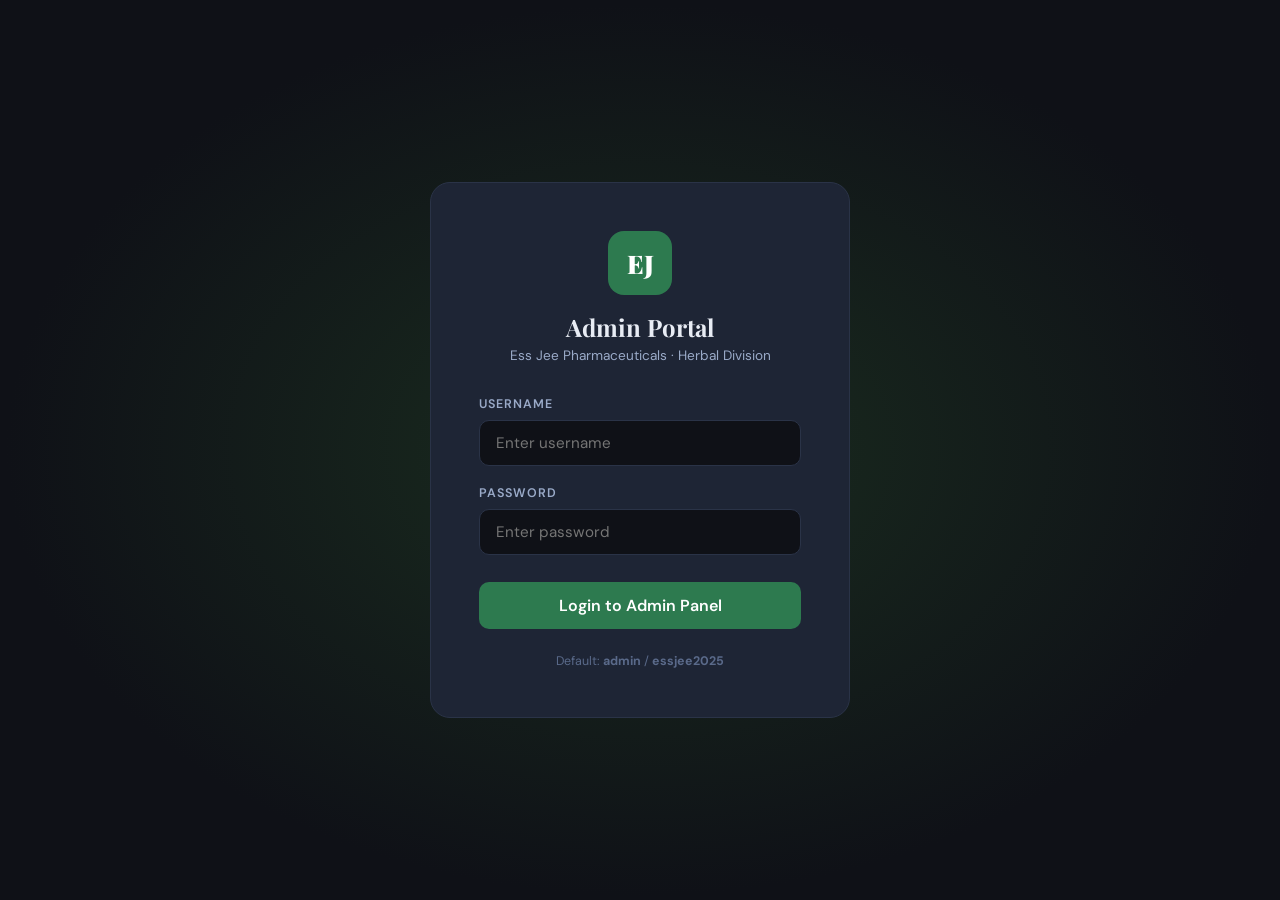
==== admin/index.html @ 4474e798 "Initial commit" ====
<!DOCTYPE html>
<html lang="en">
<head>
<meta charset="UTF-8">
<meta name="viewport" content="width=device-width, initial-scale=1.0">
<title>Admin Panel – Ess Jee Pharmaceuticals</title>
<style>
@import url('https://fonts.googleapis.com/css2?family=Playfair+Display:wght@700;900&family=DM+Sans:wght@300;400;500;600&display=swap');
:root{--bg:#0f1117;--sb:#161b27;--card:#1e2535;--bdr:#2a3347;--grn:#2d7a4f;--grnl:#3a9e65;--gold:#c9a84c;--txt:#e8ecf4;--txm:#9aaac8;--txd:#5a6a8a;--red:#e05252;--ok:#4caf82;}
*{margin:0;padding:0;box-sizing:border-box;}
body{font-family:'DM Sans',sans-serif;background:var(--bg);color:var(--txt);min-height:100vh;}

/* LOGIN */
#login{min-height:100vh;display:flex;align-items:center;justify-content:center;background:radial-gradient(ellipse at center,#1a2d1f 0%,#0f1117 70%);}
.lbox{background:var(--card);border:1px solid var(--bdr);border-radius:20px;padding:3rem;width:420px;max-width:95vw;}
.llogo{text-align:center;margin-bottom:2rem;}
.llogo .ico{width:64px;height:64px;background:var(--grn);border-radius:16px;display:flex;align-items:center;justify-content:center;font-family:'Playfair Display',serif;font-size:1.6rem;font-weight:900;color:#fff;margin:0 auto 1rem;}
.llogo h1{font-family:'Playfair Display',serif;font-size:1.5rem;}
.llogo p{color:var(--txm);font-size:.85rem;margin-top:4px;}
.fg{margin-bottom:1.2rem;}
.fg label{display:block;font-size:.78rem;font-weight:600;color:var(--txm);margin-bottom:8px;text-transform:uppercase;letter-spacing:.08em;}
.fg input{width:100%;padding:12px 16px;background:var(--bg);border:1px solid var(--bdr);border-radius:10px;color:var(--txt);font-size:.95rem;font-family:'DM Sans',sans-serif;outline:none;transition:border-color .2s;}
.fg input:focus{border-color:var(--grn);}
.btn-login{width:100%;background:var(--grn);color:#fff;border:none;padding:13px;border-radius:10px;font-size:1rem;font-weight:600;cursor:pointer;font-family:'DM Sans',sans-serif;transition:all .2s;margin-top:.5rem;}
.btn-login:hover{background:var(--grnl);}
.lerr{color:var(--red);font-size:.85rem;margin-top:.8rem;display:none;text-align:center;}
.lhint{text-align:center;color:var(--txd);font-size:.78rem;margin-top:1.5rem;}

/* LAYOUT */
#ap{display:none;}
.layout{display:flex;min-height:100vh;}

/* SIDEBAR */
.sb{width:260px;background:var(--sb);border-right:1px solid var(--bdr);display:flex;flex-direction:column;position:fixed;top:0;left:0;bottom:0;z-index:100;transition:transform .3s;}
.sblogo{padding:1.5rem;border-bottom:1px solid var(--bdr);display:flex;align-items:center;gap:12px;}
.sblogo .ico{width:40px;height:40px;background:var(--grn);border-radius:10px;display:flex;align-items:center;justify-content:center;font-family:'Playfair Display',serif;font-size:1rem;font-weight:900;color:#fff;flex-shrink:0;}
.sblogo .br{font-family:'Playfair Display',serif;font-size:.95rem;}
.sblogo .su{font-size:.65rem;color:var(--txd);text-transform:uppercase;letter-spacing:.1em;}
.sbnav{flex:1;padding:1rem 0;overflow-y:auto;}
.sbsec{padding:.8rem 1rem .3rem;font-size:.65rem;color:var(--txd);text-transform:uppercase;letter-spacing:.15em;font-weight:600;}
.ni{display:flex;align-items:center;gap:12px;padding:10px 1.5rem;color:var(--txm);cursor:pointer;transition:all .2s;border-left:3px solid transparent;margin:2px 0;font-size:.88rem;}
.ni:hover{color:var(--txt);background:rgba(255,255,255,.04);}
.ni.act{color:var(--grnl);border-left-color:var(--grnl);background:rgba(45,122,79,.1);}
.ni .bdg{margin-left:auto;background:var(--red);color:#fff;border-radius:100px;font-size:.65rem;padding:2px 7px;font-weight:700;}
.sbfoot{padding:1rem 1.5rem;border-top:1px solid var(--bdr);}
.urow{display:flex;align-items:center;gap:10px;}
.uav{width:36px;height:36px;background:var(--grn);border-radius:9px;display:flex;align-items:center;justify-content:center;font-weight:700;font-size:.9rem;flex-shrink:0;}
.un{font-size:.85rem;font-weight:600;}
.ur{font-size:.7rem;color:var(--txd);}
.btn-lo{margin-left:auto;background:none;border:1px solid var(--bdr);color:var(--txm);padding:5px 10px;border-radius:6px;cursor:pointer;font-size:.75rem;font-family:'DM Sans',sans-serif;transition:all .2s;}
.btn-lo:hover{border-color:var(--red);color:var(--red);}
.hbtn{display:none;flex-direction:column;gap:5px;cursor:pointer;padding:8px;background:none;border:none;}
.hbtn span{display:block;width:22px;height:2px;background:var(--txt);border-radius:2px;}

/* MAIN */
.mn{margin-left:260px;flex:1;}
.topbar{background:var(--sb);border-bottom:1px solid var(--bdr);padding:1rem 2rem;display:flex;align-items:center;justify-content:space-between;position:sticky;top:0;z-index:50;}
.topbar h2{font-family:'Playfair Display',serif;font-size:1.3rem;}
.topbar p{color:var(--txm);font-size:.85rem;}
.ta{display:flex;gap:.75rem;align-items:center;}
.cnt{padding:2rem;}

/* STATS */
.sgrid{display:grid;grid-template-columns:repeat(4,1fr);gap:1.5rem;margin-bottom:2rem;}
.sc{background:var(--card);border:1px solid var(--bdr);border-radius:14px;padding:1.5rem;}
.sc .lb{font-size:.75rem;color:var(--txd);text-transform:uppercase;letter-spacing:.1em;margin-bottom:.5rem;}
.sc .vl{font-family:'Playfair Display',serif;font-size:2rem;font-weight:700;}

/* PANELS */
.pnl{background:var(--card);border:1px solid var(--bdr);border-radius:16px;margin-bottom:2rem;overflow:hidden;}
.ph{padding:1.2rem 1.5rem;border-bottom:1px solid var(--bdr);display:flex;align-items:center;justify-content:space-between;}
.ph h3{font-size:1rem;font-weight:600;}
.pb{padding:1.5rem;}

/* BUTTONS */
.btn{padding:9px 18px;border-radius:8px;border:none;cursor:pointer;font-family:'DM Sans',sans-serif;font-size:.85rem;font-weight:600;transition:all .2s;display:inline-flex;align-items:center;gap:6px;}
.btng{background:var(--grn);color:#fff;}
.btng:hover{background:var(--grnl);}
.btnsm{background:none;border:1px solid var(--bdr);color:var(--txm);padding:6px 12px;border-radius:6px;cursor:pointer;font-size:.8rem;font-family:'DM Sans',sans-serif;transition:all .2s;}
.btnsm:hover{border-color:var(--txt);color:var(--txt);}
.btnrd{background:none;border:1px solid transparent;color:var(--red);padding:6px 12px;border-radius:6px;cursor:pointer;font-size:.8rem;font-family:'DM Sans',sans-serif;transition:all .2s;}
.btnrd:hover{border-color:var(--red);background:rgba(224,82,82,.1);}

/* TABLE */
.tbl{width:100%;border-collapse:collapse;font-size:.88rem;}
.tbl th{padding:10px 14px;text-align:left;color:var(--txd);font-size:.72rem;text-transform:uppercase;letter-spacing:.08em;border-bottom:1px solid var(--bdr);font-weight:600;}
.tbl td{padding:12px 14px;border-bottom:1px solid rgba(255,255,255,.04);vertical-align:middle;}
.tbl tr:last-child td{border-bottom:none;}
.tbl tr:hover td{background:rgba(255,255,255,.02);}
.cbdg{background:rgba(45,122,79,.2);color:var(--grnl);border-radius:6px;padding:3px 8px;font-size:.72rem;font-weight:600;white-space:nowrap;}
.pthumb{width:44px;height:44px;border-radius:8px;object-fit:cover;}
.pemoji{width:44px;height:44px;border-radius:8px;display:flex;align-items:center;justify-content:center;font-size:1.5rem;flex-shrink:0;}

/* FORM MODAL */
.ovl{display:none;position:fixed;inset:0;background:rgba(0,0,0,.88);z-index:200;align-items:flex-start;justify-content:center;padding:2rem;overflow-y:auto;}
.ovl.open{display:flex;}
.fmd{background:var(--card);border:1px solid var(--bdr);border-radius:20px;padding:2rem;width:600px;max-width:95vw;position:relative;animation:fu .3s ease;margin:auto;}
@keyframes fu{from{opacity:0;transform:translateY(20px)}to{opacity:1;transform:translateY(0)}}
.fmd h3{font-family:'Playfair Display',serif;font-size:1.4rem;margin-bottom:1.5rem;}
.clsbtn{position:absolute;top:1rem;right:1rem;background:rgba(255,255,255,.08);border:none;width:32px;height:32px;border-radius:50%;cursor:pointer;color:var(--txm);font-size:1rem;display:flex;align-items:center;justify-content:center;}
.clsbtn:hover{background:rgba(255,255,255,.15);color:var(--txt);}
.fmd .fg{margin-bottom:1rem;}
.fmd .fg label{display:block;font-size:.78rem;color:var(--txm);margin-bottom:6px;font-weight:600;text-transform:uppercase;letter-spacing:.06em;}
.fmd .fg input,.fmd .fg select,.fmd .fg textarea{width:100%;padding:10px 14px;background:var(--bg);border:1px solid var(--bdr);border-radius:8px;color:var(--txt);font-size:.9rem;font-family:'DM Sans',sans-serif;outline:none;transition:border-color .2s;}
.fmd .fg input:focus,.fmd .fg select:focus,.fmd .fg textarea:focus{border-color:var(--grn);}
.fmd .fg textarea{height:80px;resize:vertical;}
.frow{display:grid;grid-template-columns:1fr 1fr;gap:1rem;}
.fsub{width:100%;background:var(--grn);color:#fff;border:none;padding:12px;border-radius:10px;font-size:.95rem;font-weight:600;cursor:pointer;font-family:'DM Sans',sans-serif;transition:all .2s;margin-top:.5rem;}
.fsub:hover{background:var(--grnl);}

/* IMG UPLOAD */
.img-area{border:2px dashed var(--bdr);border-radius:12px;padding:1.5rem;text-align:center;cursor:pointer;transition:all .2s;position:relative;min-height:130px;display:flex;align-items:center;justify-content:center;}
.img-area:hover{border-color:var(--grn);background:rgba(45,122,79,.05);}
.img-area.hasimg{padding:.5rem;border-style:solid;border-color:var(--grn);}
.img-area .ph-txt{color:var(--txd);pointer-events:none;}
.img-area .ph-txt .ico{font-size:2rem;margin-bottom:.5rem;}
.img-area .ph-txt p{font-size:.85rem;}
.img-area .ph-txt small{font-size:.75rem;color:var(--txd);}
#imgPrev{width:100%;max-height:200px;object-fit:contain;border-radius:8px;display:none;}

/* QUERY CARDS */
.qcard{background:var(--bg);border:1px solid var(--bdr);border-radius:14px;margin-bottom:1rem;overflow:hidden;}
.qcard.unread{border-left:4px solid var(--gold);}
.qhead{padding:1rem 1.2rem;display:flex;justify-content:space-between;align-items:flex-start;cursor:pointer;}
.qhead:hover{background:rgba(255,255,255,.02);}
.qnrow{display:flex;align-items:center;gap:10px;flex-wrap:wrap;}
.qnm{font-weight:600;font-size:.95rem;}
.qbz{color:var(--txm);font-size:.88rem;}
.nbdg{background:var(--gold);color:#1a1a1a;font-size:.65rem;font-weight:700;padding:2px 8px;border-radius:100px;}
.qbody{padding:0 1.2rem 1.2rem;display:none;}
.qbody.open{display:block;}
.qcgrid{display:grid;grid-template-columns:repeat(auto-fit,minmax(140px,1fr));gap:.8rem;margin-bottom:1rem;}
.qci{background:var(--card);border-radius:8px;padding:.8rem;}
.qci .cil{font-size:.7rem;color:var(--txd);text-transform:uppercase;letter-spacing:.08em;margin-bottom:4px;}
.qci .civ{font-size:.88rem;font-weight:500;word-break:break-word;}
.qmsg{background:var(--card);border-radius:10px;padding:1rem;margin-bottom:1rem;}
.qmsg .ml{font-size:.7rem;color:var(--txd);text-transform:uppercase;letter-spacing:.08em;margin-bottom:.5rem;}
.qmsg .mt{font-size:.9rem;line-height:1.7;color:var(--txm);}
.qacts{display:flex;gap:.5rem;flex-wrap:wrap;}

/* SEARCH */
.si{background:var(--bg);border:1px solid var(--bdr);border-radius:8px;padding:8px 14px;color:var(--txt);font-size:.88rem;font-family:'DM Sans',sans-serif;outline:none;width:220px;transition:border-color .2s;}
.si:focus{border-color:var(--grn);}

/* PAGES */
.prow{background:var(--bg);border:1px solid var(--bdr);border-radius:12px;padding:1rem 1.2rem;display:flex;align-items:center;justify-content:space-between;margin-bottom:.8rem;}
.tog{width:44px;height:24px;background:var(--bdr);border-radius:100px;position:relative;cursor:pointer;transition:all .3s;flex-shrink:0;}
.tog.on{background:var(--grn);}
.tog::after{content:'';position:absolute;top:3px;left:3px;width:18px;height:18px;background:#fff;border-radius:50%;transition:all .3s;}
.tog.on::after{transform:translateX(20px);}

/* SETTINGS */
.sgrd{display:grid;grid-template-columns:1fr 1fr;gap:1.5rem;}
.ssec{background:var(--bg);border:1px solid var(--bdr);border-radius:14px;padding:1.5rem;}
.ssec h4{font-size:.85rem;font-weight:600;color:var(--txm);text-transform:uppercase;letter-spacing:.1em;margin-bottom:1.2rem;}
.sinp{width:100%;padding:10px 14px;background:var(--card);border:1px solid var(--bdr);border-radius:8px;color:var(--txt);font-size:.9rem;font-family:'DM Sans',sans-serif;outline:none;margin-bottom:.8rem;transition:border-color .2s;}
.sinp:focus{border-color:var(--grn);}
.slbl{display:block;font-size:.78rem;color:var(--txm);margin-bottom:4px;text-transform:uppercase;letter-spacing:.06em;}

::-webkit-scrollbar{width:5px;height:5px;}
::-webkit-scrollbar-track{background:transparent;}
::-webkit-scrollbar-thumb{background:var(--bdr);border-radius:3px;}

@media(max-width:900px){
  .sb{transform:translateX(-260px);}.sb.open{transform:translateX(0);}
  .mn{margin-left:0;}.sgrid{grid-template-columns:1fr 1fr;}.sgrd{grid-template-columns:1fr;}
  .hbtn{display:flex !important;}
}
@media(max-width:600px){.sgrid{grid-template-columns:1fr;}.frow{grid-template-columns:1fr;}}
</style>
</head>
<body>

<!-- LOGIN -->
<div id="login">
  <div class="lbox">
    <div class="llogo">
      <div class="ico">EJ</div>
      <h1>Admin Portal</h1>
      <p>Ess Jee Pharmaceuticals · Herbal Division</p>
    </div>
    <div class="fg">
      <label>Username</label>
      <input type="text" id="lu" placeholder="Enter username" onkeydown="if(event.key==='Enter')doLogin()">
    </div>
    <div class="fg">
      <label>Password</label>
      <input type="password" id="lp" placeholder="Enter password" onkeydown="if(event.key==='Enter')doLogin()">
    </div>
    <button class="btn-login" onclick="doLogin()">Login to Admin Panel</button>
    <p class="lerr" id="lerr">❌ Incorrect username or password.</p>
    <p class="lhint">Default: <strong>admin</strong> / <strong>essjee2025</strong></p>
  </div>
</div>

<!-- ADMIN PANEL -->
<div id="ap">
  <div class="layout">

    <!-- SIDEBAR -->
    <aside class="sb" id="sb">
      <div class="sblogo">
        <div class="ico">EJ</div>
        <div>
          <div class="br">ESS JEE</div>
          <div class="su">Admin Panel</div>
        </div>
      </div>
      <nav class="sbnav">
        <div class="sbsec">Main</div>
        <div class="ni act" onclick="showSec('dash')"><span>📊</span> Dashboard</div>
        <div class="ni" onclick="showSec('prod')"><span>🌿</span> Products</div>
        <div class="ni" onclick="showSec('qry')">
          <span>💬</span> Customer Queries
          <span class="bdg" id="qBdg" style="display:none">0</span>
        </div>
        <div class="sbsec">Website</div>
        <div class="ni" onclick="showSec('pgs')"><span>📄</span> Manage Pages</div>
        <div class="ni" onclick="showSec('set')"><span>⚙️</span> Settings</div>
        <div class="sbsec">Links</div>
        <div class="ni" onclick="window.open('../index.html','_blank')"><span>🌐</span> View Website</div>
      </nav>
      <div class="sbfoot">
        <div class="urow">
          <div class="uav" id="uAv">A</div>
          <div><div class="un" id="uNm">Admin</div><div class="ur">Administrator</div></div>
          <button class="btn-lo" onclick="doLogout()">Logout</button>
        </div>
      </div>
    </aside>

    <!-- MAIN -->
    <main class="mn">

      <!-- DASHBOARD -->
      <div id="sec-dash">
        <div class="topbar">
          <div><h2>Dashboard</h2><p>Your site overview at a glance</p></div>
          <div class="ta">
            <button class="hbtn" onclick="document.getElementById('sb').classList.toggle('open')"><span></span><span></span><span></span></button>
            <button class="btn btng" onclick="showSec('prod');setTimeout(openProdForm,100)">+ Add Product</button>
          </div>
        </div>
        <div class="cnt">
          <div class="sgrid">
            <div class="sc"><div class="lb">Total Products</div><div class="vl" id="stP" style="color:var(--ok)">0</div><div style="font-size:.8rem;color:var(--txm);margin-top:.3rem">In catalogue</div></div>
            <div class="sc"><div class="lb">Categories</div><div class="vl" id="stC" style="color:var(--gold)">0</div><div style="font-size:.8rem;color:var(--txm);margin-top:.3rem">Product types</div></div>
            <div class="sc"><div class="lb">Total Queries</div><div class="vl" id="stQ" style="color:#6eb5f5">0</div><div style="font-size:.8rem;margin-top:.3rem" id="stU"></div></div>
            <div class="sc"><div class="lb">Price List</div><div class="vl" style="color:var(--txm);font-size:1.3rem">Apr 2025</div><div style="font-size:.8rem;color:var(--txm);margin-top:.3rem">Active version</div></div>
          </div>
          <div class="pnl">
            <div class="ph"><h3>📬 Recent Customer Queries</h3><button class="btnsm" onclick="showSec('qry')">View All →</button></div>
            <div class="pb" id="dqry"><p style="color:var(--txd);text-align:center;padding:2rem">No queries yet. They appear here when customers submit the contact form.</p></div>
          </div>
          <div class="pnl">
            <div class="ph"><h3>📦 Products by Category</h3><button class="btnsm" onclick="showSec('prod')">Manage →</button></div>
            <div class="pb" id="dcats"></div>
          </div>
        </div>
      </div>

      <!-- PRODUCTS -->
      <div id="sec-prod" style="display:none">
        <div class="topbar">
          <div><h2>Products</h2><p id="plbl">Manage your catalogue</p></div>
          <div class="ta">
            <input class="si" type="text" id="pSrch" placeholder="🔍 Search products..." oninput="renderProd()">
            <select id="pCat" onchange="renderProd()" style="background:var(--bg);border:1px solid var(--bdr);border-radius:8px;padding:8px 12px;color:var(--txt);font-family:'DM Sans',sans-serif;font-size:.85rem;outline:none;cursor:pointer;"></select>
            <button class="btn btng" onclick="openProdForm()">+ Add Product</button>
          </div>
        </div>
        <div class="cnt">
          <div class="pnl" style="margin-bottom:0">
            <div style="overflow-x:auto">
              <table class="tbl">
                <thead><tr><th>Image</th><th>Product Name</th><th>Category</th><th>Pack</th><th>MRP ₹</th><th>PTR ₹</th><th>Actions</th></tr></thead>
                <tbody id="pBody"></tbody>
              </table>
            </div>
          </div>
        </div>
      </div>

      <!-- QUERIES -->
      <div id="sec-qry" style="display:none">
        <div class="topbar">
          <div><h2>Customer Queries</h2><p id="qlbl">All inquiries from website contact form</p></div>
          <div class="ta">
            <button class="btnsm" onclick="markAllRead()">✓ Mark All Read</button>
            <button class="btnrd" onclick="clearAllQ()">🗑 Clear All</button>
          </div>
        </div>
        <div class="cnt" id="qryCnt"><p style="color:var(--txd);text-align:center;padding:3rem">No queries yet.</p></div>
      </div>

      <!-- PAGES -->
      <div id="sec-pgs" style="display:none">
        <div class="topbar">
          <div><h2>Manage Pages</h2><p>Control website page visibility</p></div>
          <div class="ta"><button class="btn btng" onclick="openAddPage()">+ Add Custom Page</button></div>
        </div>
        <div class="cnt">
          <div class="pnl"><div class="ph"><h3>Core Pages</h3></div><div class="pb" id="corePgs"></div></div>
          <div class="pnl"><div class="ph"><h3>Custom Pages</h3></div><div class="pb" id="custPgs"><p style="color:var(--txd);font-size:.88rem">No custom pages yet.</p></div></div>
        </div>
      </div>

      <!-- SETTINGS -->
      <div id="sec-set" style="display:none">
        <div class="topbar"><div><h2>Settings</h2><p>Credentials & site configuration</p></div></div>
        <div class="cnt">
          <div class="sgrd">
            <div class="ssec">
              <h4>🔐 Change Login Credentials</h4>
              <label class="slbl">New Username</label>
              <input class="sinp" type="text" id="nU" placeholder="New username">
              <label class="slbl">New Password</label>
              <input class="sinp" type="password" id="nP" placeholder="New password">
              <label class="slbl">Confirm Password</label>
              <input class="sinp" type="password" id="cP" placeholder="Confirm password">
              <button class="btn btng" style="width:100%;margin-top:.5rem" onclick="saveCreds()">Save Credentials</button>
              <p id="cMsg" style="margin-top:.8rem;font-size:.85rem;display:none"></p>
            </div>
            <div class="ssec">
              <h4>🏢 Site Information</h4>
              <label class="slbl">Company Name</label>
              <input class="sinp" type="text" id="siC" value="Ess Jee Pharmaceuticals">
              <label class="slbl">Address</label>
              <input class="sinp" type="text" id="siA" value="Near Plot No 371, MIE Part 1, Bahadurgarh 124507">
              <label class="slbl">Phone Number</label>
              <input class="sinp" type="text" id="siPh" placeholder="Enter phone number">
              <label class="slbl">Email Address</label>
              <input class="sinp" type="email" id="siEm" placeholder="Enter email">
              <button class="btn btng" style="width:100%;margin-top:.5rem" onclick="saveSite()">Save Site Info</button>
              <p id="sMsg" style="margin-top:.8rem;font-size:.85rem;display:none"></p>
            </div>
          </div>
        </div>
      </div>

    </main>
  </div>
</div>

<!-- PRODUCT FORM MODAL -->
<div class="ovl" id="pModal">
  <div class="fmd">
    <button class="clsbtn" onclick="closeProdForm()">✕</button>
    <h3 id="fmTtl">Add New Product</h3>

    <div class="fg">
      <label>Product Image (Optional)</label>
      <div class="img-area" id="imgArea" onclick="document.getElementById('imgFile').click()">
        <input type="file" id="imgFile" accept="image/*" style="display:none" onchange="handleImg(event)">
        <img id="imgPrev" alt="preview" style="width:100%;max-height:200px;object-fit:contain;border-radius:8px;display:none;">
        <div class="ph-txt" id="phTxt">
          <div class="ico">📷</div>
          <p>Click to upload product image</p>
          <small>PNG, JPG, WEBP — max 5MB</small>
        </div>
      </div>
      <button type="button" id="rmImg" onclick="removeImg()" style="display:none;margin-top:.5rem;background:none;border:1px solid var(--bdr);color:var(--red);padding:5px 14px;border-radius:6px;cursor:pointer;font-size:.8rem;font-family:'DM Sans',sans-serif;">✕ Remove Image</button>
    </div>

    <div class="frow">
      <div class="fg"><label>Product Name *</label><input type="text" id="fN" placeholder="e.g. KESAR PAIN OIL"></div>
      <div class="fg"><label>Category *</label>
        <select id="fCt"><option>Syrup</option><option>Oil</option><option>Tonic</option><option>Ras</option><option>Juice</option><option>Capsule</option><option>Kit</option><option>Combo</option><option>Other</option></select>
      </div>
    </div>
    <div class="fg"><label>Description / Contents *</label><textarea id="fDs" placeholder="Product benefits, ingredients, usage..."></textarea></div>
    <div class="frow">
      <div class="fg"><label>Pack Size *</label><input type="text" id="fPk" placeholder="e.g. 100ml, 30CAP, COMBO"></div>
      <div class="fg"><label>Card Color</label><input type="color" id="fCl" value="#e8f5e9" style="height:42px;cursor:pointer;width:100%;padding:4px;"></div>
    </div>
    <div class="frow">
      <div class="fg"><label>MRP ₹ *</label><input type="number" id="fMr" placeholder="0.00" step="0.5" min="0"></div>
      <div class="fg"><label>PTR ₹ *</label><input type="number" id="fPt" placeholder="0.00" step="0.5" min="0"></div>
    </div>
    <button class="fsub" onclick="saveProd()">💾 Save Product</button>
  </div>
</div>

<!-- ADD PAGE MODAL -->
<div class="ovl" id="pgModal">
  <div class="fmd" style="width:500px">
    <button class="clsbtn" onclick="document.getElementById('pgModal').classList.remove('open')">✕</button>
    <h3>Add Custom Page</h3>
    <div class="fg"><label>Page Name *</label><input type="text" id="npN" placeholder="e.g. Blog, Gallery, Certificates"></div>
    <div class="fg"><label>Page Description</label><input type="text" id="npD" placeholder="Brief description"></div>
    <div class="fg"><label>Page Content</label><textarea id="npC" style="height:140px" placeholder="Write the content for this page..."></textarea></div>
    <button class="fsub" onclick="addCustPage()">Create Page</button>
  </div>
</div>

<script>
// ── DATA ──
const ICONS = {Syrup:'🧴',Oil:'💧',Tonic:'🌿',Ras:'🍃',Juice:'🥤',Capsule:'💊',Kit:'📦',Combo:'🎁',Other:'🌿'};
const getP  = () => JSON.parse(localStorage.getItem('essjee_products')||'[]');
const saveP = a  => localStorage.setItem('essjee_products',JSON.stringify(a));
const getQ  = () => JSON.parse(localStorage.getItem('essjee_queries')||'[]');
const saveQ = a  => localStorage.setItem('essjee_queries',JSON.stringify(a));
const getCr = () => JSON.parse(localStorage.getItem('essjee_creds')||'{"user":"admin","pass":"essjee2025"}');
const getSI = () => JSON.parse(localStorage.getItem('essjee_site')||'{}');
const getCPs= () => JSON.parse(localStorage.getItem('essjee_cpages')||'[]');
const getPS = () => JSON.parse(localStorage.getItem('essjee_pstates')||'{"home":true,"products":true,"about":true,"contact":true}');

// ── AUTH ──
function doLogin(){
  const u=document.getElementById('lu').value.trim(),p=document.getElementById('lp').value,c=getCr();
  if(u===c.user&&p===c.pass){
    localStorage.setItem('essjee_in','1');
    document.getElementById('login').style.display='none';
    document.getElementById('ap').style.display='block';
    document.getElementById('uAv').textContent=u[0].toUpperCase();
    document.getElementById('uNm').textContent=u;
    init();
  } else {
    document.getElementById('lerr').style.display='block';
    document.getElementById('lp').value='';
  }
}
function doLogout(){localStorage.removeItem('essjee_in');location.reload();}
window.onload=()=>{
  if(localStorage.getItem('essjee_in')==='1'){
    const c=getCr();
    document.getElementById('login').style.display='none';
    document.getElementById('ap').style.display='block';
    document.getElementById('uAv').textContent=c.user[0].toUpperCase();
    document.getElementById('uNm').textContent=c.user;
    init();
  }
};

// ── NAV ──
function showSec(s){
  ['dash','prod','qry','pgs','set'].forEach(id=>document.getElementById('sec-'+id).style.display='none');
  document.querySelectorAll('.ni').forEach(n=>n.classList.remove('act'));
  document.getElementById('sec-'+s).style.display='block';
  document.querySelectorAll('.ni').forEach(n=>{
    const t=n.textContent.toLowerCase();
    if((s==='dash'&&t.includes('dash'))||(s==='prod'&&t.includes('prod'))||(s==='qry'&&t.includes('quer'))||(s==='pgs'&&t.includes('page'))||(s==='set'&&t.includes('set')))n.classList.add('act');
  });
  if(s==='prod')renderProd();
  if(s==='qry')renderQ();
  if(s==='pgs')renderPgs();
  if(s==='dash')updateDash();
  document.getElementById('sb').classList.remove('open');
}

// ── IMAGE ──
let curImg=null, editId=null;
function handleImg(e){
  const f=e.target.files[0]; if(!f)return;
  if(f.size>5*1024*1024){alert('Max 5MB');return;}
  const r=new FileReader();
  r.onload=ev=>{
    curImg=ev.target.result;
    document.getElementById('imgPrev').src=curImg;
    document.getElementById('imgPrev').style.display='block';
    document.getElementById('phTxt').style.display='none';
    document.getElementById('imgArea').classList.add('hasimg');
    document.getElementById('rmImg').style.display='inline-block';
  };
  r.readAsDataURL(f);
}
function removeImg(){
  curImg=null;
  document.getElementById('imgPrev').src='';
  document.getElementById('imgPrev').style.display='none';
  document.getElementById('phTxt').style.display='block';
  document.getElementById('imgArea').classList.remove('hasimg');
  document.getElementById('rmImg').style.display='none';
  document.getElementById('imgFile').value='';
}

// ── PRODUCTS ──
function openProdForm(id){
  editId=id||null; curImg=null; removeImg();
  document.getElementById('fmTtl').textContent=id?'Edit Product':'Add New Product';
  if(id){
    const p=getP().find(x=>x.id===id);
    if(p){
      document.getElementById('fN').value=p.name;
      document.getElementById('fCt').value=p.category;
      document.getElementById('fDs').value=p.contents;
      document.getElementById('fPk').value=p.pack;
      document.getElementById('fMr').value=p.mrp;
      document.getElementById('fPt').value=p.ptr;
      document.getElementById('fCl').value=p.color||'#e8f5e9';
      if(p.image){
        curImg=p.image;
        document.getElementById('imgPrev').src=p.image;
        document.getElementById('imgPrev').style.display='block';
        document.getElementById('phTxt').style.display='none';
        document.getElementById('imgArea').classList.add('hasimg');
        document.getElementById('rmImg').style.display='inline-block';
      }
    }
  } else {
    ['fN','fDs','fPk','fMr','fPt'].forEach(id=>document.getElementById(id).value='');
    document.getElementById('fCt').value='Syrup';
    document.getElementById('fCl').value='#e8f5e9';
  }
  document.getElementById('pModal').classList.add('open');
}
function closeProdForm(){document.getElementById('pModal').classList.remove('open');}

function saveProd(){
  const name=document.getElementById('fN').value.trim();
  const cat =document.getElementById('fCt').value;
  const desc=document.getElementById('fDs').value.trim();
  const pack=document.getElementById('fPk').value.trim();
  const mrp =parseFloat(document.getElementById('fMr').value);
  const ptr =parseFloat(document.getElementById('fPt').value);
  const color=document.getElementById('fCl').value;
  if(!name||!desc||!pack||isNaN(mrp)||isNaN(ptr)){alert('Please fill all required fields.');return;}
  let ps=getP();
  if(editId){
    const i=ps.findIndex(x=>x.id===editId);
    if(i!==-1)ps[i]={...ps[i],name,category:cat,contents:desc,pack,mrp,ptr,color,image:curImg||ps[i].image||null};
  } else {
    const nid=ps.length?Math.max(...ps.map(p=>p.id))+1:1;
    ps.push({id:nid,name,category:cat,contents:desc,pack,mrp,ptr,color,image:curImg||null});
  }
  saveP(ps); closeProdForm(); renderProd(); updateDash();
}
function delProd(id){
  if(!confirm('Delete this product?'))return;
  saveP(getP().filter(p=>p.id!==id)); renderProd(); updateDash();
}
function renderProd(){
  const srch=(document.getElementById('pSrch')?.value||'').toLowerCase();
  const catF=document.getElementById('pCat')?.value||'All';
  const ps=getP();
  const cats=['All',...new Set(ps.map(p=>p.category))];
  const sel=document.getElementById('pCat');
  const cur=sel.value;
  sel.innerHTML=cats.map(c=>`<option value="${c}" ${c===cur?'selected':''}>${c}</option>`).join('');
  const fil=ps.filter(p=>{
    const mc=catF==='All'||p.category===catF;
    const ms=!srch||p.name.toLowerCase().includes(srch)||(p.contents||'').toLowerCase().includes(srch);
    return mc&&ms;
  });
  document.getElementById('plbl').textContent=`${fil.length} of ${ps.length} products`;
  const tb=document.getElementById('pBody');
  if(!fil.length){tb.innerHTML=`<tr><td colspan="7" style="text-align:center;padding:3rem;color:var(--txd)">No products found.</td></tr>`;return;}
  tb.innerHTML=fil.map(p=>`
    <tr>
      <td>${p.image?`<img src="${p.image}" class="pthumb" alt="${p.name}" style="width:44px;height:44px;border-radius:8px;object-fit:cover;">`:`<div class="pemoji" style="background:${p.color||'#e8f5e9'}">${ICONS[p.category]||'🌿'}</div>`}</td>
      <td><div style="font-weight:500">${p.name}</div><div style="font-size:.75rem;color:var(--txd);margin-top:2px;max-width:200px">${(p.contents||'').substring(0,55)}${(p.contents||'').length>55?'...':''}</div></td>
      <td><span class="cbdg">${ICONS[p.category]||'🌿'} ${p.category}</span></td>
      <td style="color:var(--txm)">${p.pack}</td>
      <td style="font-weight:600">₹${(+p.mrp).toFixed(2)}</td>
      <td style="font-weight:600;color:var(--ok)">₹${(+p.ptr).toFixed(2)}</td>
      <td><div style="display:flex;gap:6px"><button class="btnsm" onclick="openProdForm(${p.id})">✏️ Edit</button><button class="btnrd" onclick="delProd(${p.id})">🗑</button></div></td>
    </tr>
  `).join('');
}

// ── QUERIES ──
function renderQ(){
  const qs=getQ().slice().reverse();
  const unread=qs.filter(q=>!q.read).length;
  document.getElementById('qlbl').textContent=`${qs.length} total · ${unread} unread`;
  const el=document.getElementById('qryCnt');
  if(!qs.length){
    el.innerHTML=`<div class="pnl"><div class="pb" style="text-align:center;padding:3rem;color:var(--txd)">No customer queries received yet.<br><br>When customers submit the contact form on your website, their details will appear here.</div></div>`;
    return;
  }
  el.innerHTML=qs.map(q=>`
    <div class="qcard ${!q.read?'unread':''}" id="qc-${q.id}">
      <div class="qhead" onclick="toggleQ(${q.id})">
        <div class="qnrow">
          <span class="qnm">👤 ${q.name}</span>
          <span class="qbz">— ${q.business||'N/A'}</span>
          ${!q.read?'<span class="nbdg">NEW</span>':''}
        </div>
        <div style="display:flex;align-items:center;gap:.8rem;flex-shrink:0">
          <span style="color:var(--txd);font-size:.8rem">📅 ${q.date}</span>
          <span style="color:var(--txd)" id="qa-${q.id}">▼</span>
        </div>
      </div>
      <div class="qbody" id="qb-${q.id}">
        <div class="qcgrid">
          <div class="qci"><div class="cil">📞 Phone</div><div class="civ"><a href="tel:${q.phone}" style="color:var(--ok);text-decoration:none;font-weight:600">${q.phone}</a></div></div>
          ${q.email?`<div class="qci"><div class="cil">📧 Email</div><div class="civ"><a href="mailto:${q.email}" style="color:var(--ok);text-decoration:none;font-weight:600">${q.email}</a></div></div>`:''}
          ${q.city?`<div class="qci"><div class="cil">📍 City / State</div><div class="civ">${q.city}</div></div>`:''}
          ${q.type&&q.type!=='Select business type'?`<div class="qci"><div class="cil">🏪 Business Type</div><div class="civ">${q.type}</div></div>`:''}
          <div class="qci"><div class="cil">📅 Date Received</div><div class="civ">${q.date}</div></div>
          <div class="qci"><div class="cil">✅ Status</div><div class="civ" style="color:${q.read?'var(--ok)':'var(--gold)'}">${q.read?'Read':'Unread'}</div></div>
        </div>
        <div class="qmsg">
          <div class="ml">💬 Message from Customer</div>
          <div class="mt">${q.message||'(No message provided)'}</div>
        </div>
        <div class="qacts">
          ${q.phone?`<a href="tel:${q.phone}" class="btnsm" style="text-decoration:none;display:inline-flex;align-items:center;gap:4px">📞 Call Now</a>`:''}
          ${q.phone?`<a href="https://wa.me/91${q.phone.replace(/\D/g,'')}" target="_blank" class="btnsm" style="text-decoration:none;display:inline-flex;align-items:center;gap:4px">💬 WhatsApp</a>`:''}
          ${q.email?`<a href="mailto:${q.email}?subject=Re: Your inquiry at Ess Jee Pharmaceuticals" class="btnsm" style="text-decoration:none;display:inline-flex;align-items:center;gap:4px">📧 Reply by Email</a>`:''}
          ${!q.read?`<button class="btnsm" onclick="markRead(${q.id})">✓ Mark Read</button>`:`<span style="color:var(--ok);font-size:.82rem;padding:6px">✓ Read</span>`}
          <button class="btnrd" onclick="delQ(${q.id})">🗑 Delete</button>
        </div>
      </div>
    </div>
  `).join('');
  updateBdg();
}

function toggleQ(id){
  const b=document.getElementById('qb-'+id),a=document.getElementById('qa-'+id);
  const open=b.classList.contains('open');
  b.classList.toggle('open'); a.textContent=open?'▼':'▲';
  if(!open)markRead(id,true);
}
function markRead(id,silent){
  const qs=getQ(),q=qs.find(x=>x.id===id);
  if(q&&!q.read){q.read=true;saveQ(qs);}
  if(!silent)renderQ(); else updateBdg();
  const card=document.getElementById('qc-'+id);
  if(card){card.classList.remove('unread');const b=card.querySelector('.nbdg');if(b)b.remove();}
}
function markAllRead(){saveQ(getQ().map(q=>({...q,read:true})));renderQ();}
function delQ(id){if(!confirm('Delete this query?'))return;saveQ(getQ().filter(q=>q.id!==id));renderQ();}
function clearAllQ(){if(!confirm('Delete ALL queries? Cannot be undone.'))return;localStorage.removeItem('essjee_queries');renderQ();}
function updateBdg(){
  const u=getQ().filter(q=>!q.read).length;
  const b=document.getElementById('qBdg');
  if(u>0){b.style.display='inline';b.textContent=u;}else{b.style.display='none';}
}

// ── PAGES ──
function renderPgs(){
  const st=getPS();
  const core=[{key:'home',name:'Home Page',icon:'🏠'},{key:'products',name:'Products Page',icon:'🌿'},{key:'about',name:'About Us Page',icon:'ℹ️'},{key:'contact',name:'Contact & Queries',icon:'📞'}];
  document.getElementById('corePgs').innerHTML=core.map(p=>`
    <div class="prow">
      <div><div style="font-weight:600">${p.icon} ${p.name}</div><div style="font-size:.78rem;color:var(--txd);margin-top:2px">Core page</div></div>
      <div style="display:flex;align-items:center;gap:10px">
        <span style="font-size:.8rem;color:var(--txd)">${st[p.key]!==false?'Visible':'Hidden'}</span>
        <div class="tog ${st[p.key]!==false?'on':''}" onclick="togPg('${p.key}')"></div>
      </div>
    </div>
  `).join('');
  const cps=getCPs();
  const cpEl=document.getElementById('custPgs');
  if(!cps.length){cpEl.innerHTML=`<p style="color:var(--txd);font-size:.88rem">No custom pages. Click "+ Add Custom Page" to create one.</p>`;return;}
  cpEl.innerHTML=cps.map((p,i)=>`
    <div class="prow">
      <div><div style="font-weight:600">📄 ${p.name}</div><div style="font-size:.78rem;color:var(--txd);margin-top:2px">${p.desc||'Custom page'}</div></div>
      <div style="display:flex;gap:8px">
        <button class="btnsm" onclick="editCP(${i})">✏️ Edit</button>
        <button class="btnrd" onclick="delCP(${i})">Delete</button>
      </div>
    </div>
  `).join('');
}
function togPg(k){const st=getPS();st[k]=st[k]===false;localStorage.setItem('essjee_pstates',JSON.stringify(st));renderPgs();}
function openAddPage(){document.getElementById('pgModal').classList.add('open');}
function addCustPage(){
  const n=document.getElementById('npN').value.trim(),d=document.getElementById('npD').value.trim(),c=document.getElementById('npC').value.trim();
  if(!n){alert('Page name required.');return;}
  const cps=getCPs();cps.push({name:n,desc:d,content:c});
  localStorage.setItem('essjee_cpages',JSON.stringify(cps));
  document.getElementById('pgModal').classList.remove('open');
  ['npN','npD','npC'].forEach(id=>document.getElementById(id).value='');
  renderPgs();
}
function delCP(i){if(!confirm('Delete this page?'))return;const cps=getCPs();cps.splice(i,1);localStorage.setItem('essjee_cpages',JSON.stringify(cps));renderPgs();}
function editCP(i){
  const cps=getCPs(),p=cps[i];
  const n=prompt('Page Name:',p.name);if(n===null)return;
  const c=prompt('Content:',p.content);if(c===null)return;
  cps[i]={...cps[i],name:n,content:c};
  localStorage.setItem('essjee_cpages',JSON.stringify(cps));renderPgs();
}

// ── SETTINGS ──
function saveCreds(){
  const u=document.getElementById('nU').value.trim(),p=document.getElementById('nP').value,c=document.getElementById('cP').value;
  const msg=document.getElementById('cMsg');
  if(!u||!p){msg.style.display='block';msg.style.color='var(--red)';msg.textContent='❌ Fill all fields.';return;}
  if(p!==c){msg.style.display='block';msg.style.color='var(--red)';msg.textContent='❌ Passwords do not match.';return;}
  localStorage.setItem('essjee_creds',JSON.stringify({user:u,pass:p}));
  msg.style.display='block';msg.style.color='var(--ok)';msg.textContent='✅ Credentials updated! Note your new login.';
  document.getElementById('uAv').textContent=u[0].toUpperCase();
  document.getElementById('uNm').textContent=u;
}
function saveSite(){
  localStorage.setItem('essjee_site',JSON.stringify({company:document.getElementById('siC').value,address:document.getElementById('siA').value,phone:document.getElementById('siPh').value,email:document.getElementById('siEm').value}));
  const m=document.getElementById('sMsg');m.style.display='block';m.style.color='var(--ok)';m.textContent='✅ Saved!';setTimeout(()=>m.style.display='none',3000);
}

// ── DASHBOARD ──
function updateDash(){
  const ps=getP(),qs=getQ(),u=qs.filter(q=>!q.read).length;
  document.getElementById('stP').textContent=ps.length;
  document.getElementById('stC').textContent=new Set(ps.map(p=>p.category)).size;
  document.getElementById('stQ').textContent=qs.length;
  document.getElementById('stU').innerHTML=`<span style="color:${u?'var(--gold)':'var(--txm)'}">${u} unread</span>`;
  
  // Recent queries on dash
  const rec=qs.slice(-5).reverse();
  const dq=document.getElementById('dqry');
  dq.innerHTML=rec.length?rec.map(q=>`
    <div style="display:flex;justify-content:space-between;align-items:flex-start;padding:.8rem 0;border-bottom:1px solid var(--bdr)">
      <div>
        <span style="font-weight:600">${q.name}</span> <span style="color:var(--txm);font-size:.88rem">— ${q.business||''}</span>
        ${!q.read?'<span class="nbdg" style="margin-left:8px">NEW</span>':''}
        <div style="font-size:.8rem;color:var(--txd);margin-top:4px">
          📞 <strong style="color:var(--ok)">${q.phone}</strong>
          ${q.email?` · 📧 ${q.email}`:''}
          ${q.city?` · 📍 ${q.city}`:''}
        </div>
        <div style="font-size:.8rem;color:var(--txd);margin-top:2px;font-style:italic">"${(q.message||'').substring(0,80)}${(q.message||'').length>80?'...':''}"</div>
      </div>
      <button class="btnsm" style="flex-shrink:0;margin-left:1rem" onclick="showSec('qry')">Open →</button>
    </div>
  `).join(''):`<p style="color:var(--txd);text-align:center;padding:2rem">No queries yet.</p>`;

  // Cat breakdown
  const cats={};ps.forEach(p=>{cats[p.category]=(cats[p.category]||0)+1;});
  const tot=ps.length||1;
  document.getElementById('dcats').innerHTML=Object.entries(cats).map(([c,n])=>`
    <div style="display:flex;align-items:center;gap:1rem;padding:.6rem 0;border-bottom:1px solid var(--bdr)">
      <span style="width:130px;font-weight:500">${ICONS[c]||'🌿'} ${c}</span>
      <div style="flex:1;background:var(--bg);border-radius:100px;height:8px;overflow:hidden"><div style="width:${(n/tot*100).toFixed(0)}%;background:var(--grn);height:100%;border-radius:100px"></div></div>
      <span style="color:var(--txm);font-size:.85rem;width:55px;text-align:right">${n} items</span>
    </div>
  `).join('');
  updateBdg();
}

// ── INIT ──
function init(){
  updateDash(); updateBdg();
  const si=getSI();
  if(si.company)document.getElementById('siC').value=si.company;
  if(si.address)document.getElementById('siA').value=si.address;
  if(si.phone)document.getElementById('siPh').value=si.phone;
  if(si.email)document.getElementById('siEm').value=si.email;
  setInterval(()=>{updateBdg();const el=document.getElementById('stU');if(el){const u=getQ().filter(q=>!q.read).length;document.getElementById('stQ').textContent=getQ().length;el.innerHTML=`<span style="color:${u?'var(--gold)':'var(--txm)'}">${u} unread</span>`;}},5000);
}

// Close modals on backdrop click
document.getElementById('pModal').addEventListener('click',e=>{if(e.target===document.getElementById('pModal'))closeProdForm();});
document.getElementById('pgModal').addEventListener('click',e=>{if(e.target===document.getElementById('pgModal'))document.getElementById('pgModal').classList.remove('open');});
</script>
</body>
</html>
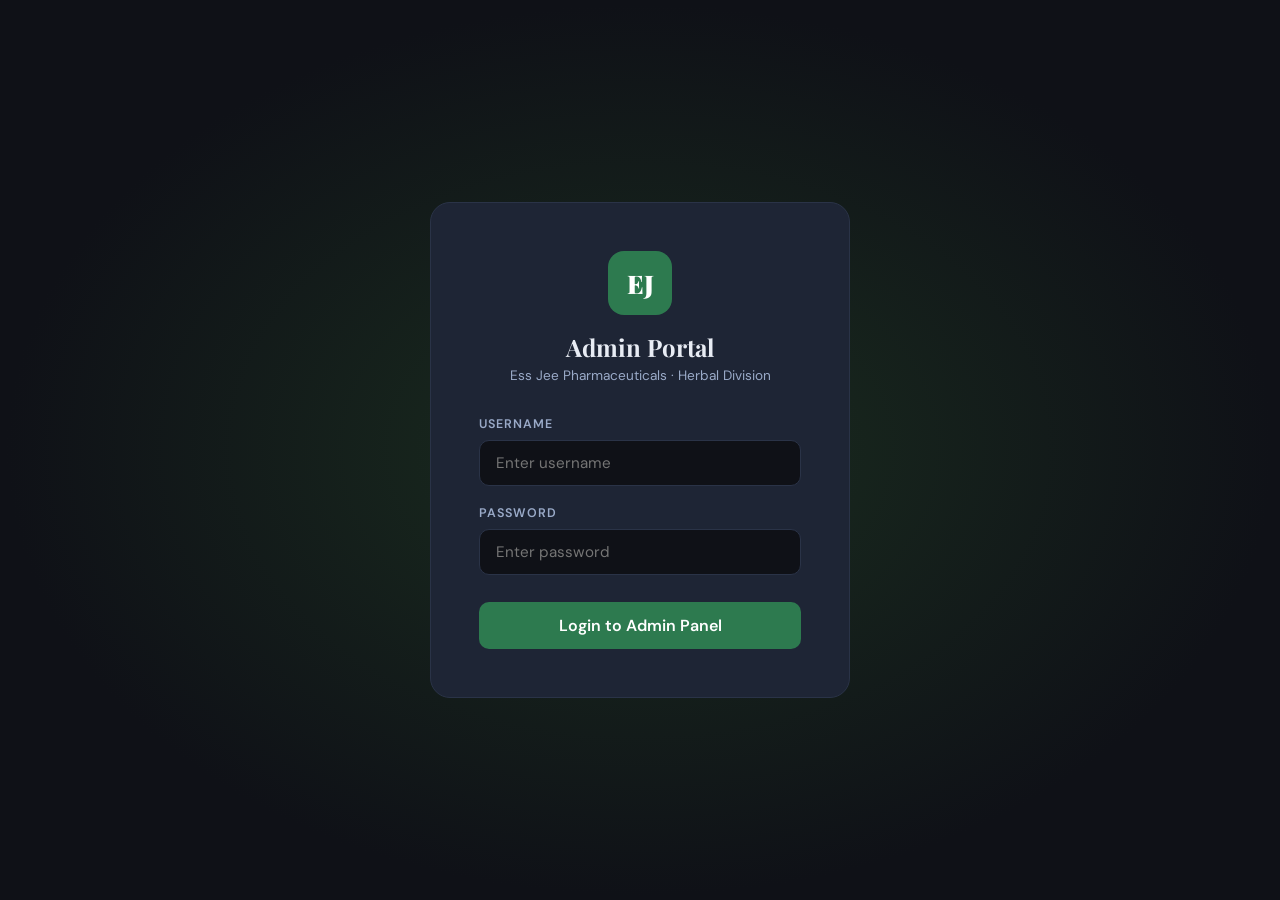
==== commit a34585a9: "Defualt login pass commented" ====
--- a/admin/index.html
+++ b/admin/index.html
@@ -189,7 +189,7 @@
     </div>
     <button class="btn-login" onclick="doLogin()">Login to Admin Panel</button>
     <p class="lerr" id="lerr">❌ Incorrect username or password.</p>
-    <p class="lhint">Default: <strong>admin</strong> / <strong>essjee2025</strong></p>
+    <!-- <p class="lhint">Default: <strong>admin</strong> / <strong>essjee2025</strong></p> -->
   </div>
 </div>
 
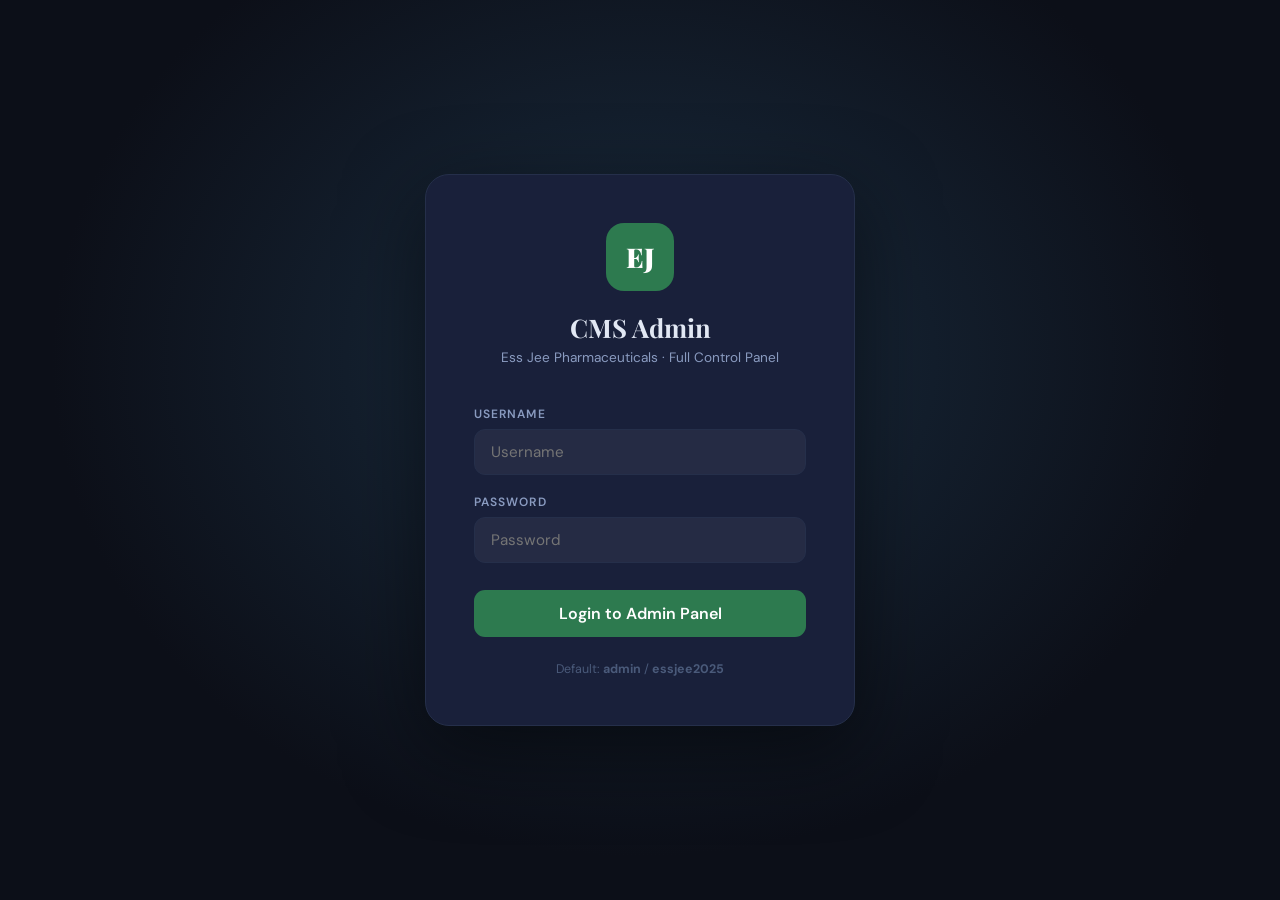
==== commit 0127b8f8: "Updated Code" ====
--- a/admin/index.html
+++ b/admin/index.html
@@ -3,519 +3,633 @@
 <head>
 <meta charset="UTF-8">
 <meta name="viewport" content="width=device-width, initial-scale=1.0">
-<title>Admin Panel – Ess Jee Pharmaceuticals</title>
+<title>Admin Panel – Ess Jee Pharmaceuticals CMS</title>
 <style>
-@import url('https://fonts.googleapis.com/css2?family=Playfair+Display:wght@700;900&family=DM+Sans:wght@300;400;500;600&display=swap');
-:root{--bg:#0f1117;--sb:#161b27;--card:#1e2535;--bdr:#2a3347;--grn:#2d7a4f;--grnl:#3a9e65;--gold:#c9a84c;--txt:#e8ecf4;--txm:#9aaac8;--txd:#5a6a8a;--red:#e05252;--ok:#4caf82;}
+@import url('https://fonts.googleapis.com/css2?family=Playfair+Display:wght@700;900&family=DM+Sans:wght@300;400;500;600&family=JetBrains+Mono:wght@400;500&display=swap');
+:root{--bg:#0c0f18;--sb:#121726;--card:#19203a;--bdr:#252f4a;--grn:#2d7a4f;--gl:#3a9e65;--gold:#c9a84c;--txt:#e2e8f4;--txm:#8a9bc0;--txd:#4a5a7a;--red:#e05252;--ok:#4caf82;--blue:#4a90d9;--warn:#f0a500;}
 *{margin:0;padding:0;box-sizing:border-box;}
 body{font-family:'DM Sans',sans-serif;background:var(--bg);color:var(--txt);min-height:100vh;}
 
-/* LOGIN */
-#login{min-height:100vh;display:flex;align-items:center;justify-content:center;background:radial-gradient(ellipse at center,#1a2d1f 0%,#0f1117 70%);}
-.lbox{background:var(--card);border:1px solid var(--bdr);border-radius:20px;padding:3rem;width:420px;max-width:95vw;}
-.llogo{text-align:center;margin-bottom:2rem;}
-.llogo .ico{width:64px;height:64px;background:var(--grn);border-radius:16px;display:flex;align-items:center;justify-content:center;font-family:'Playfair Display',serif;font-size:1.6rem;font-weight:900;color:#fff;margin:0 auto 1rem;}
-.llogo h1{font-family:'Playfair Display',serif;font-size:1.5rem;}
-.llogo p{color:var(--txm);font-size:.85rem;margin-top:4px;}
-.fg{margin-bottom:1.2rem;}
-.fg label{display:block;font-size:.78rem;font-weight:600;color:var(--txm);margin-bottom:8px;text-transform:uppercase;letter-spacing:.08em;}
-.fg input{width:100%;padding:12px 16px;background:var(--bg);border:1px solid var(--bdr);border-radius:10px;color:var(--txt);font-size:.95rem;font-family:'DM Sans',sans-serif;outline:none;transition:border-color .2s;}
-.fg input:focus{border-color:var(--grn);}
-.btn-login{width:100%;background:var(--grn);color:#fff;border:none;padding:13px;border-radius:10px;font-size:1rem;font-weight:600;cursor:pointer;font-family:'DM Sans',sans-serif;transition:all .2s;margin-top:.5rem;}
-.btn-login:hover{background:var(--grnl);}
+/* ── LOGIN ── */
+#loginScreen{min-height:100vh;display:flex;align-items:center;justify-content:center;background:radial-gradient(ellipse at 50% 40%,#1a2d40 0%,#0c0f18 65%);}
+.lbox{background:var(--card);border:1px solid var(--bdr);border-radius:24px;padding:3rem;width:430px;max-width:95vw;box-shadow:0 24px 80px rgba(0,0,0,.5);}
+.ll{text-align:center;margin-bottom:2.5rem;}
+.ll .ico{width:68px;height:68px;background:var(--grn);border-radius:18px;display:flex;align-items:center;justify-content:center;font-family:'Playfair Display',serif;font-size:1.7rem;font-weight:900;color:#fff;margin:0 auto 1.2rem;}
+.ll h1{font-family:'Playfair Display',serif;font-size:1.6rem;margin-bottom:.3rem;}
+.ll p{color:var(--txm);font-size:.85rem;}
+.fi{margin-bottom:1.2rem;}
+.fi label{display:block;font-size:.75rem;font-weight:600;color:var(--txm);margin-bottom:7px;text-transform:uppercase;letter-spacing:.09em;}
+.fi input{width:100%;padding:12px 16px;background:rgba(255,255,255,.05);border:1px solid var(--bdr);border-radius:11px;color:var(--txt);font-size:.95rem;font-family:'DM Sans',sans-serif;outline:none;transition:border-color .2s;}
+.fi input:focus{border-color:var(--grn);}
+.lbtn{width:100%;background:var(--grn);color:#fff;border:none;padding:13px;border-radius:11px;font-size:1rem;font-weight:600;cursor:pointer;font-family:'DM Sans',sans-serif;transition:all .2s;margin-top:.5rem;}
+.lbtn:hover{background:var(--gl);}
 .lerr{color:var(--red);font-size:.85rem;margin-top:.8rem;display:none;text-align:center;}
 .lhint{text-align:center;color:var(--txd);font-size:.78rem;margin-top:1.5rem;}
 
-/* LAYOUT */
+/* ── LAYOUT ── */
 #ap{display:none;}
 .layout{display:flex;min-height:100vh;}
 
 /* SIDEBAR */
-.sb{width:260px;background:var(--sb);border-right:1px solid var(--bdr);display:flex;flex-direction:column;position:fixed;top:0;left:0;bottom:0;z-index:100;transition:transform .3s;}
-.sblogo{padding:1.5rem;border-bottom:1px solid var(--bdr);display:flex;align-items:center;gap:12px;}
-.sblogo .ico{width:40px;height:40px;background:var(--grn);border-radius:10px;display:flex;align-items:center;justify-content:center;font-family:'Playfair Display',serif;font-size:1rem;font-weight:900;color:#fff;flex-shrink:0;}
-.sblogo .br{font-family:'Playfair Display',serif;font-size:.95rem;}
-.sblogo .su{font-size:.65rem;color:var(--txd);text-transform:uppercase;letter-spacing:.1em;}
-.sbnav{flex:1;padding:1rem 0;overflow-y:auto;}
-.sbsec{padding:.8rem 1rem .3rem;font-size:.65rem;color:var(--txd);text-transform:uppercase;letter-spacing:.15em;font-weight:600;}
-.ni{display:flex;align-items:center;gap:12px;padding:10px 1.5rem;color:var(--txm);cursor:pointer;transition:all .2s;border-left:3px solid transparent;margin:2px 0;font-size:.88rem;}
+.sb{width:252px;background:var(--sb);border-right:1px solid var(--bdr);display:flex;flex-direction:column;position:fixed;top:0;left:0;bottom:0;z-index:100;transition:transform .3s;}
+.sbh{padding:1.3rem 1.5rem;border-bottom:1px solid var(--bdr);display:flex;align-items:center;gap:11px;}
+.sbh .ico{width:38px;height:38px;background:var(--grn);border-radius:9px;display:flex;align-items:center;justify-content:center;font-family:'Playfair Display',serif;font-size:.95rem;font-weight:900;color:#fff;flex-shrink:0;}
+.sbh .br{font-family:'Playfair Display',serif;font-size:.92rem;color:var(--txt);}
+.sbh .su{font-size:.62rem;color:var(--txd);text-transform:uppercase;letter-spacing:.1em;}
+.sbn{flex:1;padding:.8rem 0;overflow-y:auto;}
+.sbs{padding:.7rem 1rem .3rem;font-size:.62rem;color:var(--txd);text-transform:uppercase;letter-spacing:.15em;font-weight:600;}
+.ni{display:flex;align-items:center;gap:10px;padding:9px 1.4rem;color:var(--txm);cursor:pointer;transition:all .2s;border-left:3px solid transparent;font-size:.86rem;margin:1px 0;}
 .ni:hover{color:var(--txt);background:rgba(255,255,255,.04);}
-.ni.act{color:var(--grnl);border-left-color:var(--grnl);background:rgba(45,122,79,.1);}
-.ni .bdg{margin-left:auto;background:var(--red);color:#fff;border-radius:100px;font-size:.65rem;padding:2px 7px;font-weight:700;}
-.sbfoot{padding:1rem 1.5rem;border-top:1px solid var(--bdr);}
-.urow{display:flex;align-items:center;gap:10px;}
-.uav{width:36px;height:36px;background:var(--grn);border-radius:9px;display:flex;align-items:center;justify-content:center;font-weight:700;font-size:.9rem;flex-shrink:0;}
-.un{font-size:.85rem;font-weight:600;}
-.ur{font-size:.7rem;color:var(--txd);}
-.btn-lo{margin-left:auto;background:none;border:1px solid var(--bdr);color:var(--txm);padding:5px 10px;border-radius:6px;cursor:pointer;font-size:.75rem;font-family:'DM Sans',sans-serif;transition:all .2s;}
-.btn-lo:hover{border-color:var(--red);color:var(--red);}
-.hbtn{display:none;flex-direction:column;gap:5px;cursor:pointer;padding:8px;background:none;border:none;}
-.hbtn span{display:block;width:22px;height:2px;background:var(--txt);border-radius:2px;}
+.ni.act{color:var(--gl);border-left-color:var(--gl);background:rgba(45,122,79,.1);}
+.ni span.ic{width:18px;text-align:center;flex-shrink:0;}
+.ni .bdg{margin-left:auto;background:var(--red);color:#fff;border-radius:100px;font-size:.6rem;padding:2px 6px;font-weight:700;}
+.sbf{padding:1rem 1.4rem;border-top:1px solid var(--bdr);}
+.ur{display:flex;align-items:center;gap:9px;}
+.uav{width:34px;height:34px;background:var(--grn);border-radius:8px;display:flex;align-items:center;justify-content:center;font-weight:700;font-size:.88rem;flex-shrink:0;}
+.un{font-size:.83rem;font-weight:600;}
+.uro{font-size:.68rem;color:var(--txd);}
+.blo{margin-left:auto;background:none;border:1px solid var(--bdr);color:var(--txm);padding:5px 9px;border-radius:6px;cursor:pointer;font-size:.72rem;font-family:'DM Sans',sans-serif;transition:all .2s;}
+.blo:hover{border-color:var(--red);color:var(--red);}
 
 /* MAIN */
-.mn{margin-left:260px;flex:1;}
-.topbar{background:var(--sb);border-bottom:1px solid var(--bdr);padding:1rem 2rem;display:flex;align-items:center;justify-content:space-between;position:sticky;top:0;z-index:50;}
-.topbar h2{font-family:'Playfair Display',serif;font-size:1.3rem;}
-.topbar p{color:var(--txm);font-size:.85rem;}
-.ta{display:flex;gap:.75rem;align-items:center;}
+.mn{margin-left:252px;flex:1;min-height:100vh;}
+.tb{background:var(--sb);border-bottom:1px solid var(--bdr);padding:1rem 2rem;display:flex;align-items:center;justify-content:space-between;position:sticky;top:0;z-index:50;}
+.tb h2{font-family:'Playfair Display',serif;font-size:1.25rem;}
+.tb p{color:var(--txm);font-size:.82rem;}
+.ta{display:flex;gap:.7rem;align-items:center;}
 .cnt{padding:2rem;}
 
 /* STATS */
-.sgrid{display:grid;grid-template-columns:repeat(4,1fr);gap:1.5rem;margin-bottom:2rem;}
-.sc{background:var(--card);border:1px solid var(--bdr);border-radius:14px;padding:1.5rem;}
-.sc .lb{font-size:.75rem;color:var(--txd);text-transform:uppercase;letter-spacing:.1em;margin-bottom:.5rem;}
-.sc .vl{font-family:'Playfair Display',serif;font-size:2rem;font-weight:700;}
+.sg{display:grid;grid-template-columns:repeat(4,1fr);gap:1.4rem;margin-bottom:2rem;}
+.sc{background:var(--card);border:1px solid var(--bdr);border-radius:14px;padding:1.4rem;}
+.sc .lb{font-size:.72rem;color:var(--txd);text-transform:uppercase;letter-spacing:.09em;margin-bottom:.4rem;}
+.sc .vl{font-family:'Playfair Display',serif;font-size:1.9rem;font-weight:700;}
 
 /* PANELS */
-.pnl{background:var(--card);border:1px solid var(--bdr);border-radius:16px;margin-bottom:2rem;overflow:hidden;}
-.ph{padding:1.2rem 1.5rem;border-bottom:1px solid var(--bdr);display:flex;align-items:center;justify-content:space-between;}
-.ph h3{font-size:1rem;font-weight:600;}
+.pnl{background:var(--card);border:1px solid var(--bdr);border-radius:16px;margin-bottom:1.8rem;overflow:hidden;}
+.ph{padding:1.1rem 1.5rem;border-bottom:1px solid var(--bdr);display:flex;align-items:center;justify-content:space-between;flex-wrap:wrap;gap:.5rem;}
+.ph h3{font-size:.95rem;font-weight:600;}
 .pb{padding:1.5rem;}
 
 /* BUTTONS */
-.btn{padding:9px 18px;border-radius:8px;border:none;cursor:pointer;font-family:'DM Sans',sans-serif;font-size:.85rem;font-weight:600;transition:all .2s;display:inline-flex;align-items:center;gap:6px;}
-.btng{background:var(--grn);color:#fff;}
-.btng:hover{background:var(--grnl);}
-.btnsm{background:none;border:1px solid var(--bdr);color:var(--txm);padding:6px 12px;border-radius:6px;cursor:pointer;font-size:.8rem;font-family:'DM Sans',sans-serif;transition:all .2s;}
-.btnsm:hover{border-color:var(--txt);color:var(--txt);}
-.btnrd{background:none;border:1px solid transparent;color:var(--red);padding:6px 12px;border-radius:6px;cursor:pointer;font-size:.8rem;font-family:'DM Sans',sans-serif;transition:all .2s;}
-.btnrd:hover{border-color:var(--red);background:rgba(224,82,82,.1);}
+.btn{padding:8px 16px;border-radius:8px;border:none;cursor:pointer;font-family:'DM Sans',sans-serif;font-size:.83rem;font-weight:600;transition:all .2s;display:inline-flex;align-items:center;gap:5px;}
+.bg{background:var(--grn);color:#fff;}.bg:hover{background:var(--gl);}
+.bb{background:var(--blue);color:#fff;}.bb:hover{filter:brightness(1.15);}
+.bsm{background:none;border:1px solid var(--bdr);color:var(--txm);padding:5px 11px;border-radius:7px;cursor:pointer;font-size:.78rem;font-family:'DM Sans',sans-serif;transition:all .2s;}
+.bsm:hover{border-color:var(--txt);color:var(--txt);}
+.brd{background:none;border:1px solid transparent;color:var(--red);padding:5px 11px;border-radius:7px;cursor:pointer;font-size:.78rem;font-family:'DM Sans',sans-serif;transition:all .2s;}
+.brd:hover{border-color:var(--red);background:rgba(224,82,82,.1);}
+.bwarn{background:none;border:1px solid var(--warn);color:var(--warn);padding:5px 11px;border-radius:7px;cursor:pointer;font-size:.78rem;font-family:'DM Sans',sans-serif;transition:all .2s;}
+.bwarn:hover{background:rgba(240,165,0,.1);}
 
 /* TABLE */
-.tbl{width:100%;border-collapse:collapse;font-size:.88rem;}
-.tbl th{padding:10px 14px;text-align:left;color:var(--txd);font-size:.72rem;text-transform:uppercase;letter-spacing:.08em;border-bottom:1px solid var(--bdr);font-weight:600;}
-.tbl td{padding:12px 14px;border-bottom:1px solid rgba(255,255,255,.04);vertical-align:middle;}
+.tbl{width:100%;border-collapse:collapse;font-size:.86rem;}
+.tbl th{padding:9px 13px;text-align:left;color:var(--txd);font-size:.7rem;text-transform:uppercase;letter-spacing:.08em;border-bottom:1px solid var(--bdr);font-weight:600;}
+.tbl td{padding:11px 13px;border-bottom:1px solid rgba(255,255,255,.03);vertical-align:middle;}
 .tbl tr:last-child td{border-bottom:none;}
-.tbl tr:hover td{background:rgba(255,255,255,.02);}
-.cbdg{background:rgba(45,122,79,.2);color:var(--grnl);border-radius:6px;padding:3px 8px;font-size:.72rem;font-weight:600;white-space:nowrap;}
-.pthumb{width:44px;height:44px;border-radius:8px;object-fit:cover;}
-.pemoji{width:44px;height:44px;border-radius:8px;display:flex;align-items:center;justify-content:center;font-size:1.5rem;flex-shrink:0;}
-
-/* FORM MODAL */
+.tbl tr:hover td{background:rgba(255,255,255,.015);}
+.cbdg{background:rgba(45,122,79,.18);color:var(--gl);border-radius:6px;padding:3px 8px;font-size:.7rem;font-weight:600;white-space:nowrap;}
+.pt{width:42px;height:42px;border-radius:8px;object-fit:cover;}
+.pe{width:42px;height:42px;border-radius:8px;display:flex;align-items:center;justify-content:center;font-size:1.4rem;flex-shrink:0;}
+
+/* OVERLAY / MODALS */
 .ovl{display:none;position:fixed;inset:0;background:rgba(0,0,0,.88);z-index:200;align-items:flex-start;justify-content:center;padding:2rem;overflow-y:auto;}
 .ovl.open{display:flex;}
-.fmd{background:var(--card);border:1px solid var(--bdr);border-radius:20px;padding:2rem;width:600px;max-width:95vw;position:relative;animation:fu .3s ease;margin:auto;}
-@keyframes fu{from{opacity:0;transform:translateY(20px)}to{opacity:1;transform:translateY(0)}}
-.fmd h3{font-family:'Playfair Display',serif;font-size:1.4rem;margin-bottom:1.5rem;}
-.clsbtn{position:absolute;top:1rem;right:1rem;background:rgba(255,255,255,.08);border:none;width:32px;height:32px;border-radius:50%;cursor:pointer;color:var(--txm);font-size:1rem;display:flex;align-items:center;justify-content:center;}
-.clsbtn:hover{background:rgba(255,255,255,.15);color:var(--txt);}
-.fmd .fg{margin-bottom:1rem;}
-.fmd .fg label{display:block;font-size:.78rem;color:var(--txm);margin-bottom:6px;font-weight:600;text-transform:uppercase;letter-spacing:.06em;}
-.fmd .fg input,.fmd .fg select,.fmd .fg textarea{width:100%;padding:10px 14px;background:var(--bg);border:1px solid var(--bdr);border-radius:8px;color:var(--txt);font-size:.9rem;font-family:'DM Sans',sans-serif;outline:none;transition:border-color .2s;}
-.fmd .fg input:focus,.fmd .fg select:focus,.fmd .fg textarea:focus{border-color:var(--grn);}
-.fmd .fg textarea{height:80px;resize:vertical;}
-.frow{display:grid;grid-template-columns:1fr 1fr;gap:1rem;}
-.fsub{width:100%;background:var(--grn);color:#fff;border:none;padding:12px;border-radius:10px;font-size:.95rem;font-weight:600;cursor:pointer;font-family:'DM Sans',sans-serif;transition:all .2s;margin-top:.5rem;}
-.fsub:hover{background:var(--grnl);}
-
-/* IMG UPLOAD */
-.img-area{border:2px dashed var(--bdr);border-radius:12px;padding:1.5rem;text-align:center;cursor:pointer;transition:all .2s;position:relative;min-height:130px;display:flex;align-items:center;justify-content:center;}
-.img-area:hover{border-color:var(--grn);background:rgba(45,122,79,.05);}
-.img-area.hasimg{padding:.5rem;border-style:solid;border-color:var(--grn);}
-.img-area .ph-txt{color:var(--txd);pointer-events:none;}
-.img-area .ph-txt .ico{font-size:2rem;margin-bottom:.5rem;}
-.img-area .ph-txt p{font-size:.85rem;}
-.img-area .ph-txt small{font-size:.75rem;color:var(--txd);}
-#imgPrev{width:100%;max-height:200px;object-fit:contain;border-radius:8px;display:none;}
+.fmd{background:var(--card);border:1px solid var(--bdr);border-radius:20px;padding:2rem;width:680px;max-width:97vw;position:relative;animation:fu .3s ease;margin:auto;}
+.fmd.wide{width:900px;}
+@keyframes fu{from{opacity:0;transform:translateY(18px)}to{opacity:1;transform:translateY(0)}}
+.fmd h3{font-family:'Playfair Display',serif;font-size:1.35rem;margin-bottom:1.5rem;}
+.cbtn{position:absolute;top:1rem;right:1rem;background:rgba(255,255,255,.07);border:none;width:30px;height:30px;border-radius:50%;cursor:pointer;color:var(--txm);font-size:.95rem;display:flex;align-items:center;justify-content:center;}
+.cbtn:hover{background:rgba(255,255,255,.14);color:var(--txt);}
+.fg{margin-bottom:1rem;}
+.fg label{display:block;font-size:.76rem;color:var(--txm);margin-bottom:5px;font-weight:600;text-transform:uppercase;letter-spacing:.06em;}
+.fg input,.fg select,.fg textarea{width:100%;padding:9px 13px;background:rgba(255,255,255,.05);border:1px solid var(--bdr);border-radius:8px;color:var(--txt);font-size:.88rem;font-family:'DM Sans',sans-serif;outline:none;transition:border-color .2s;}
+.fg input:focus,.fg select:focus,.fg textarea:focus{border-color:var(--grn);}
+.fg textarea{resize:vertical;}
+.fg .code{font-family:'JetBrains Mono',monospace;font-size:.82rem;background:#0a0d16;color:#a8c8ff;}
+.fr{display:grid;grid-template-columns:1fr 1fr;gap:1rem;}
+.fsub{width:100%;background:var(--grn);color:#fff;border:none;padding:11px;border-radius:10px;font-size:.92rem;font-weight:600;cursor:pointer;font-family:'DM Sans',sans-serif;transition:all .2s;margin-top:.5rem;}
+.fsub:hover{background:var(--gl);}
+.tab-bar{display:flex;gap:.2rem;border-bottom:1px solid var(--bdr);margin-bottom:1.5rem;flex-wrap:wrap;}
+.tab{padding:8px 16px;cursor:pointer;font-size:.83rem;color:var(--txm);border-bottom:2px solid transparent;transition:all .2s;font-weight:500;}
+.tab:hover{color:var(--txt);}
+.tab.act{color:var(--gl);border-bottom-color:var(--gl);}
+.tab-content{display:none;}
+.tab-content.act{display:block;}
+
+/* IMAGE UPLOAD */
+.iua{border:2px dashed var(--bdr);border-radius:12px;padding:1.5rem;text-align:center;cursor:pointer;transition:all .2s;position:relative;min-height:120px;display:flex;align-items:center;justify-content:center;flex-direction:column;gap:.5rem;}
+.iua:hover,.iua.over{border-color:var(--grn);background:rgba(45,122,79,.06);}
+.iua.has{padding:.5rem;border-style:solid;border-color:var(--grn);}
+.iua .ph{color:var(--txd);pointer-events:none;text-align:center;}
+.iua .ph .ic{font-size:1.8rem;margin-bottom:.4rem;}
+.iua .ph p{font-size:.83rem;}
+.iua .ph small{font-size:.73rem;color:var(--txd);}
+.iua img.prev{max-width:100%;max-height:180px;object-fit:contain;border-radius:8px;}
+.rm-img{background:none;border:1px solid var(--bdr);color:var(--red);padding:4px 11px;border-radius:6px;cursor:pointer;font-size:.77rem;font-family:'DM Sans',sans-serif;margin-top:.5rem;}
 
 /* QUERY CARDS */
-.qcard{background:var(--bg);border:1px solid var(--bdr);border-radius:14px;margin-bottom:1rem;overflow:hidden;}
-.qcard.unread{border-left:4px solid var(--gold);}
-.qhead{padding:1rem 1.2rem;display:flex;justify-content:space-between;align-items:flex-start;cursor:pointer;}
-.qhead:hover{background:rgba(255,255,255,.02);}
-.qnrow{display:flex;align-items:center;gap:10px;flex-wrap:wrap;}
-.qnm{font-weight:600;font-size:.95rem;}
-.qbz{color:var(--txm);font-size:.88rem;}
-.nbdg{background:var(--gold);color:#1a1a1a;font-size:.65rem;font-weight:700;padding:2px 8px;border-radius:100px;}
-.qbody{padding:0 1.2rem 1.2rem;display:none;}
-.qbody.open{display:block;}
-.qcgrid{display:grid;grid-template-columns:repeat(auto-fit,minmax(140px,1fr));gap:.8rem;margin-bottom:1rem;}
-.qci{background:var(--card);border-radius:8px;padding:.8rem;}
-.qci .cil{font-size:.7rem;color:var(--txd);text-transform:uppercase;letter-spacing:.08em;margin-bottom:4px;}
-.qci .civ{font-size:.88rem;font-weight:500;word-break:break-word;}
-.qmsg{background:var(--card);border-radius:10px;padding:1rem;margin-bottom:1rem;}
-.qmsg .ml{font-size:.7rem;color:var(--txd);text-transform:uppercase;letter-spacing:.08em;margin-bottom:.5rem;}
-.qmsg .mt{font-size:.9rem;line-height:1.7;color:var(--txm);}
-.qacts{display:flex;gap:.5rem;flex-wrap:wrap;}
+.qc{background:rgba(255,255,255,.02);border:1px solid var(--bdr);border-radius:13px;margin-bottom:.9rem;overflow:hidden;}
+.qc.unr{border-left:4px solid var(--gold);}
+.qh{padding:.9rem 1.2rem;display:flex;justify-content:space-between;align-items:flex-start;cursor:pointer;}
+.qh:hover{background:rgba(255,255,255,.02);}
+.qnr{display:flex;align-items:center;gap:9px;flex-wrap:wrap;}
+.qnm{font-weight:600;font-size:.92rem;}
+.qbz{color:var(--txm);font-size:.85rem;}
+.nbdg{background:var(--gold);color:#1a1a1a;font-size:.62rem;font-weight:700;padding:2px 7px;border-radius:100px;}
+.qbd{padding:0 1.2rem 1.2rem;display:none;}
+.qbd.open{display:block;}
+.qcg{display:grid;grid-template-columns:repeat(auto-fit,minmax(135px,1fr));gap:.7rem;margin-bottom:.9rem;}
+.qci{background:var(--bg);border-radius:8px;padding:.7rem;}
+.qcl{font-size:.68rem;color:var(--txd);text-transform:uppercase;letter-spacing:.07em;margin-bottom:3px;}
+.qcv{font-size:.85rem;font-weight:500;word-break:break-word;}
+.qmb{background:var(--bg);border-radius:9px;padding:.9rem;margin-bottom:.9rem;}
+.qml{font-size:.68rem;color:var(--txd);text-transform:uppercase;letter-spacing:.07em;margin-bottom:.4rem;}
+.qmt{font-size:.88rem;line-height:1.7;color:var(--txm);}
+.qact{display:flex;gap:.5rem;flex-wrap:wrap;}
+
+/* PAGE EDIT ROWS */
+.per{background:rgba(255,255,255,.02);border:1px solid var(--bdr);border-radius:12px;padding:1rem 1.2rem;display:flex;align-items:center;justify-content:space-between;margin-bottom:.8rem;gap:1rem;}
+.pei{flex:1;}
+.pen{font-weight:600;font-size:.9rem;}
+.ped{font-size:.76rem;color:var(--txd);margin-top:2px;}
+.tog{width:42px;height:22px;background:var(--bdr);border-radius:100px;position:relative;cursor:pointer;transition:all .3s;flex-shrink:0;}
+.tog.on{background:var(--grn);}
+.tog::after{content:'';position:absolute;top:3px;left:3px;width:16px;height:16px;background:#fff;border-radius:50%;transition:all .3s;}
+.tog.on::after{transform:translateX(20px);}
 
 /* SEARCH */
-.si{background:var(--bg);border:1px solid var(--bdr);border-radius:8px;padding:8px 14px;color:var(--txt);font-size:.88rem;font-family:'DM Sans',sans-serif;outline:none;width:220px;transition:border-color .2s;}
+.si{background:rgba(255,255,255,.06);border:1px solid var(--bdr);border-radius:8px;padding:8px 13px;color:var(--txt);font-size:.86rem;font-family:'DM Sans',sans-serif;outline:none;width:200px;transition:border-color .2s;}
 .si:focus{border-color:var(--grn);}
 
-/* PAGES */
-.prow{background:var(--bg);border:1px solid var(--bdr);border-radius:12px;padding:1rem 1.2rem;display:flex;align-items:center;justify-content:space-between;margin-bottom:.8rem;}
-.tog{width:44px;height:24px;background:var(--bdr);border-radius:100px;position:relative;cursor:pointer;transition:all .3s;flex-shrink:0;}
-.tog.on{background:var(--grn);}
-.tog::after{content:'';position:absolute;top:3px;left:3px;width:18px;height:18px;background:#fff;border-radius:50%;transition:all .3s;}
-.tog.on::after{transform:translateX(20px);}
-
 /* SETTINGS */
-.sgrd{display:grid;grid-template-columns:1fr 1fr;gap:1.5rem;}
-.ssec{background:var(--bg);border:1px solid var(--bdr);border-radius:14px;padding:1.5rem;}
-.ssec h4{font-size:.85rem;font-weight:600;color:var(--txm);text-transform:uppercase;letter-spacing:.1em;margin-bottom:1.2rem;}
-.sinp{width:100%;padding:10px 14px;background:var(--card);border:1px solid var(--bdr);border-radius:8px;color:var(--txt);font-size:.9rem;font-family:'DM Sans',sans-serif;outline:none;margin-bottom:.8rem;transition:border-color .2s;}
-.sinp:focus{border-color:var(--grn);}
-.slbl{display:block;font-size:.78rem;color:var(--txm);margin-bottom:4px;text-transform:uppercase;letter-spacing:.06em;}
-
+.sgr{display:grid;grid-template-columns:1fr 1fr;gap:1.5rem;}
+.ss{background:rgba(255,255,255,.02);border:1px solid var(--bdr);border-radius:14px;padding:1.5rem;}
+.ss h4{font-size:.82rem;font-weight:600;color:var(--txm);text-transform:uppercase;letter-spacing:.1em;margin-bottom:1.2rem;}
+.si2{width:100%;padding:9px 13px;background:var(--card);border:1px solid var(--bdr);border-radius:8px;color:var(--txt);font-size:.88rem;font-family:'DM Sans',sans-serif;outline:none;margin-bottom:.7rem;transition:border-color .2s;}
+.si2:focus{border-color:var(--grn);}
+.sl2{display:block;font-size:.74rem;color:var(--txm);margin-bottom:4px;text-transform:uppercase;letter-spacing:.06em;}
+.color-row{display:flex;gap:1rem;align-items:center;margin-bottom:.7rem;}
+.color-row label{font-size:.78rem;color:var(--txm);flex:1;}
+.color-row input[type=color]{width:44px;height:36px;cursor:pointer;border-radius:6px;border:1px solid var(--bdr);background:none;padding:2px;}
+
+/* SCROLLBAR */
 ::-webkit-scrollbar{width:5px;height:5px;}
 ::-webkit-scrollbar-track{background:transparent;}
 ::-webkit-scrollbar-thumb{background:var(--bdr);border-radius:3px;}
 
+/* NOTICE BANNER */
+.notice{background:rgba(201,168,76,.1);border:1px solid var(--gold);border-radius:10px;padding:.9rem 1.2rem;font-size:.84rem;color:var(--gold);margin-bottom:1.5rem;display:flex;gap:.8rem;align-items:center;}
+
 @media(max-width:900px){
-  .sb{transform:translateX(-260px);}.sb.open{transform:translateX(0);}
-  .mn{margin-left:0;}.sgrid{grid-template-columns:1fr 1fr;}.sgrd{grid-template-columns:1fr;}
-  .hbtn{display:flex !important;}
-}
-@media(max-width:600px){.sgrid{grid-template-columns:1fr;}.frow{grid-template-columns:1fr;}}
+  .sb{transform:translateX(-252px);}.sb.open{transform:translateX(0);}
+  .mn{margin-left:0;}.sg{grid-template-columns:1fr 1fr;}.sgr{grid-template-columns:1fr;}
+}
+@media(max-width:600px){.sg{grid-template-columns:1fr;}.fr{grid-template-columns:1fr;}}
+.hb{display:none;flex-direction:column;gap:4px;cursor:pointer;padding:8px;background:none;border:none;}
+.hb span{display:block;width:20px;height:2px;background:var(--txt);border-radius:2px;}
+@media(max-width:900px){.hb{display:flex;}}
 </style>
 </head>
 <body>
 
 <!-- LOGIN -->
-<div id="login">
+<div id="loginScreen">
   <div class="lbox">
-    <div class="llogo">
+    <div class="ll">
       <div class="ico">EJ</div>
-      <h1>Admin Portal</h1>
-      <p>Ess Jee Pharmaceuticals · Herbal Division</p>
-    </div>
-    <div class="fg">
-      <label>Username</label>
-      <input type="text" id="lu" placeholder="Enter username" onkeydown="if(event.key==='Enter')doLogin()">
-    </div>
-    <div class="fg">
-      <label>Password</label>
-      <input type="password" id="lp" placeholder="Enter password" onkeydown="if(event.key==='Enter')doLogin()">
-    </div>
-    <button class="btn-login" onclick="doLogin()">Login to Admin Panel</button>
-    <p class="lerr" id="lerr">❌ Incorrect username or password.</p>
-    <!-- <p class="lhint">Default: <strong>admin</strong> / <strong>essjee2025</strong></p> -->
+      <h1>CMS Admin</h1>
+      <p>Ess Jee Pharmaceuticals · Full Control Panel</p>
+    </div>
+    <div class="fi"><label>Username</label><input type="text" id="lu" placeholder="Username" onkeydown="if(event.key==='Enter')login()"></div>
+    <div class="fi"><label>Password</label><input type="password" id="lp" placeholder="Password" onkeydown="if(event.key==='Enter')login()"></div>
+    <button class="lbtn" onclick="login()">Login to Admin Panel</button>
+    <p class="lerr" id="lerr">❌ Incorrect credentials.</p>
+    <p class="lhint">Default: <strong>admin</strong> / <strong>essjee2025</strong></p>
   </div>
 </div>
 
-<!-- ADMIN PANEL -->
+<!-- ADMIN -->
 <div id="ap">
-  <div class="layout">
-
-    <!-- SIDEBAR -->
-    <aside class="sb" id="sb">
-      <div class="sblogo">
-        <div class="ico">EJ</div>
-        <div>
-          <div class="br">ESS JEE</div>
-          <div class="su">Admin Panel</div>
-        </div>
-      </div>
-      <nav class="sbnav">
-        <div class="sbsec">Main</div>
-        <div class="ni act" onclick="showSec('dash')"><span>📊</span> Dashboard</div>
-        <div class="ni" onclick="showSec('prod')"><span>🌿</span> Products</div>
-        <div class="ni" onclick="showSec('qry')">
-          <span>💬</span> Customer Queries
-          <span class="bdg" id="qBdg" style="display:none">0</span>
-        </div>
-        <div class="sbsec">Website</div>
-        <div class="ni" onclick="showSec('pgs')"><span>📄</span> Manage Pages</div>
-        <div class="ni" onclick="showSec('set')"><span>⚙️</span> Settings</div>
-        <div class="sbsec">Links</div>
-        <div class="ni" onclick="window.open('../index.html','_blank')"><span>🌐</span> View Website</div>
-      </nav>
-      <div class="sbfoot">
-        <div class="urow">
-          <div class="uav" id="uAv">A</div>
-          <div><div class="un" id="uNm">Admin</div><div class="ur">Administrator</div></div>
-          <button class="btn-lo" onclick="doLogout()">Logout</button>
-        </div>
-      </div>
-    </aside>
-
-    <!-- MAIN -->
-    <main class="mn">
-
-      <!-- DASHBOARD -->
-      <div id="sec-dash">
-        <div class="topbar">
-          <div><h2>Dashboard</h2><p>Your site overview at a glance</p></div>
-          <div class="ta">
-            <button class="hbtn" onclick="document.getElementById('sb').classList.toggle('open')"><span></span><span></span><span></span></button>
-            <button class="btn btng" onclick="showSec('prod');setTimeout(openProdForm,100)">+ Add Product</button>
+ <div class="layout">
+
+  <!-- SIDEBAR -->
+  <aside class="sb" id="sb">
+    <div class="sbh">
+      <div class="ico">EJ</div>
+      <div><div class="br">ESS JEE</div><div class="su">CMS Admin</div></div>
+    </div>
+    <nav class="sbn">
+      <div class="sbs">Main</div>
+      <div class="ni act" onclick="sec('dash')"><span class="ic">📊</span> Dashboard</div>
+      <div class="ni" onclick="sec('prod')"><span class="ic">🌿</span> Products</div>
+      <div class="ni" onclick="sec('qry')">
+        <span class="ic">💬</span> Customer Queries
+        <span class="bdg" id="qb" style="display:none">0</span>
+      </div>
+      <div class="sbs">Content Editor</div>
+      <div class="ni" onclick="sec('home-ed')"><span class="ic">🏠</span> Edit Home Page</div>
+      <div class="ni" onclick="sec('about-ed')"><span class="ic">ℹ️</span> Edit About Page</div>
+      <div class="ni" onclick="sec('contact-ed')"><span class="ic">📞</span> Edit Contact Page</div>
+      <div class="ni" onclick="sec('pgs')"><span class="ic">📄</span> Custom Pages</div>
+      <div class="sbs">Site</div>
+      <div class="ni" onclick="sec('theme')"><span class="ic">🎨</span> Theme &amp; Branding</div>
+      <div class="ni" onclick="sec('set')"><span class="ic">⚙️</span> Settings</div>
+      <div class="sbs">Quick</div>
+      <div class="ni" onclick="window.open('../index.html','_blank')"><span class="ic">🌐</span> View Website</div>
+    </nav>
+    <div class="sbf">
+      <div class="ur">
+        <div class="uav" id="uav">A</div>
+        <div><div class="un" id="unm">Admin</div><div class="uro">Administrator</div></div>
+        <button class="blo" onclick="logout()">Logout</button>
+      </div>
+    </div>
+  </aside>
+
+  <!-- MAIN -->
+  <main class="mn">
+
+    <!-- DASHBOARD -->
+    <div id="s-dash">
+      <div class="tb">
+        <div><h2>Dashboard</h2><p>Welcome back — full site overview</p></div>
+        <div class="ta"><button class="hb" onclick="document.getElementById('sb').classList.toggle('open')"><span></span><span></span><span></span></button><button class="btn bg" onclick="sec('prod');setTimeout(openProdForm,80)">+ Add Product</button></div>
+      </div>
+      <div class="cnt">
+        <div class="sg">
+          <div class="sc"><div class="lb">Products</div><div class="vl" id="stP" style="color:var(--ok)">0</div><div style="font-size:.77rem;color:var(--txm);margin-top:.3rem">In catalogue</div></div>
+          <div class="sc"><div class="lb">Categories</div><div class="vl" id="stC" style="color:var(--gold)">0</div><div style="font-size:.77rem;color:var(--txm);margin-top:.3rem">Unique types</div></div>
+          <div class="sc"><div class="lb">Queries</div><div class="vl" id="stQ" style="color:#6eb5f5">0</div><div style="font-size:.77rem;margin-top:.3rem" id="stU"></div></div>
+          <div class="sc"><div class="lb">Custom Pages</div><div class="vl" id="stCP" style="color:var(--txm)">0</div><div style="font-size:.77rem;color:var(--txm);margin-top:.3rem">Published</div></div>
+        </div>
+        <div class="notice">💡 <strong>Quick tip:</strong> Use the sidebar to edit any page content, add products with photos, manage queries — all changes go live instantly on the website.</div>
+        <div class="pnl">
+          <div class="ph"><h3>📬 Latest Customer Queries</h3><button class="bsm" onclick="sec('qry')">View All →</button></div>
+          <div class="pb" id="dq"><p style="color:var(--txd);text-align:center;padding:2rem">No queries yet.</p></div>
+        </div>
+        <div class="pnl">
+          <div class="ph"><h3>📦 Products by Category</h3><button class="bsm" onclick="sec('prod')">Manage →</button></div>
+          <div class="pb" id="dcat"></div>
+        </div>
+      </div>
+    </div>
+
+    <!-- PRODUCTS -->
+    <div id="s-prod" style="display:none">
+      <div class="tb">
+        <div><h2>Products</h2><p id="plbl">Manage catalogue</p></div>
+        <div class="ta">
+          <input class="si" type="text" id="pSr" placeholder="🔍 Search..." oninput="renderPT()">
+          <select id="pCF" onchange="renderPT()" style="background:var(--bg);border:1px solid var(--bdr);border-radius:8px;padding:7px 11px;color:var(--txt);font-family:'DM Sans',sans-serif;font-size:.83rem;outline:none;cursor:pointer;"></select>
+          <button class="btn bg" onclick="openProdForm()">+ Add Product</button>
+        </div>
+      </div>
+      <div class="cnt">
+        <div class="pnl" style="margin-bottom:0">
+          <div style="overflow-x:auto"><table class="tbl">
+            <thead><tr><th>Image</th><th>Product Name</th><th>Category</th><th>Pack</th><th>MRP ₹</th><th>PTR ₹</th><th>Actions</th></tr></thead>
+            <tbody id="ptb"></tbody>
+          </table></div>
+        </div>
+      </div>
+    </div>
+
+    <!-- QUERIES -->
+    <div id="s-qry" style="display:none">
+      <div class="tb">
+        <div><h2>Customer Queries</h2><p id="qlbl">All inquiries from contact form</p></div>
+        <div class="ta">
+          <button class="bsm" onclick="markAllR()">✓ Mark All Read</button>
+          <button class="brd" onclick="clearAllQ()">🗑 Clear All</button>
+        </div>
+      </div>
+      <div class="cnt" id="qcnt"><p style="color:var(--txd);text-align:center;padding:3rem">No queries yet.</p></div>
+    </div>
+
+    <!-- EDIT HOME -->
+    <div id="s-home-ed" style="display:none">
+      <div class="tb"><div><h2>Edit Home Page</h2><p>All sections of the homepage</p></div><div class="ta"><button class="btn bg" onclick="saveHome()">💾 Save Changes</button></div></div>
+      <div class="cnt">
+        <div class="tab-bar">
+          <div class="tab act" onclick="openTab('home','hero')">Hero Section</div>
+          <div class="tab" onclick="openTab('home','why')">Why Us Cards</div>
+          <div class="tab" onclick="openTab('home','cta')">CTA Banner</div>
+        </div>
+
+        <div id="home-tab-hero" class="tab-content act">
+          <div class="pnl"><div class="ph"><h3>🦸 Hero Section</h3></div><div class="pb">
+            <div class="fg"><label>Badge Text</label><input type="text" id="hHeroBadge" placeholder="🌿 Ayurvedic & Herbal Products"></div>
+            <div class="fg"><label>Main Heading (HTML allowed: &lt;em&gt; for italic, &lt;span&gt; for styling)</label><input type="text" id="hHeroH" placeholder="Healing Through Nature's Wisdom"></div>
+            <div class="fg"><label>Sub-text Paragraph</label><textarea id="hHeroP" style="height:90px"></textarea></div>
+            <div class="fr">
+              <div class="fg"><label>Button 1 Text</label><input type="text" id="hBtn1" placeholder="Browse Products"></div>
+              <div class="fg"><label>Button 2 Text</label><input type="text" id="hBtn2" placeholder="Request Price List"></div>
+            </div>
+          </div></div>
+        </div>
+
+        <div id="home-tab-why" class="tab-content">
+          <div class="pnl"><div class="ph"><h3>✅ Why Choose Us Section</h3></div><div class="pb">
+            <div class="fg"><label>Section Heading</label><input type="text" id="hWhyH"></div>
+            <div class="fg"><label>Section Sub-text</label><input type="text" id="hWhyP"></div>
+            <div id="whyCardsEditor" style="margin-top:1rem"></div>
+            <button class="bsm" style="margin-top:.8rem" onclick="addWhyCard()">+ Add Card</button>
+          </div></div>
+        </div>
+
+        <div id="home-tab-cta" class="tab-content">
+          <div class="pnl"><div class="ph"><h3>📣 CTA Banner</h3></div><div class="pb">
+            <div class="fg"><label>Heading</label><input type="text" id="hCtaH"></div>
+            <div class="fg"><label>Sub-text</label><input type="text" id="hCtaP"></div>
+            <div class="fg"><label>Button Text</label><input type="text" id="hCtaBtn"></div>
+          </div></div>
+        </div>
+
+        <button class="btn bg" style="margin-top:1rem" onclick="saveHome()">💾 Save All Home Changes</button>
+      </div>
+    </div>
+
+    <!-- EDIT ABOUT -->
+    <div id="s-about-ed" style="display:none">
+      <div class="tb"><div><h2>Edit About Page</h2><p>Story, mission and values</p></div><div class="ta"><button class="btn bg" onclick="saveAbout()">💾 Save Changes</button></div></div>
+      <div class="cnt">
+        <div class="pnl"><div class="ph"><h3>🌿 Page Hero Banner</h3></div><div class="pb">
+          <div class="fr">
+            <div class="fg"><label>Hero Heading</label><input type="text" id="aHeroH"></div>
+            <div class="fg"><label>Hero Sub-text</label><input type="text" id="aHeroP"></div>
           </div>
-        </div>
-        <div class="cnt">
-          <div class="sgrid">
-            <div class="sc"><div class="lb">Total Products</div><div class="vl" id="stP" style="color:var(--ok)">0</div><div style="font-size:.8rem;color:var(--txm);margin-top:.3rem">In catalogue</div></div>
-            <div class="sc"><div class="lb">Categories</div><div class="vl" id="stC" style="color:var(--gold)">0</div><div style="font-size:.8rem;color:var(--txm);margin-top:.3rem">Product types</div></div>
-            <div class="sc"><div class="lb">Total Queries</div><div class="vl" id="stQ" style="color:#6eb5f5">0</div><div style="font-size:.8rem;margin-top:.3rem" id="stU"></div></div>
-            <div class="sc"><div class="lb">Price List</div><div class="vl" style="color:var(--txm);font-size:1.3rem">Apr 2025</div><div style="font-size:.8rem;color:var(--txm);margin-top:.3rem">Active version</div></div>
+        </div></div>
+        <div class="pnl"><div class="ph"><h3>📖 Our Story</h3></div><div class="pb">
+          <div class="fg"><label>Section Heading</label><input type="text" id="aStH"></div>
+          <div class="fg"><label>Paragraph 1</label><textarea id="aSt1" style="height:80px"></textarea></div>
+          <div class="fg"><label>Paragraph 2</label><textarea id="aSt2" style="height:80px"></textarea></div>
+          <div class="fg"><label>Paragraph 3</label><textarea id="aSt3" style="height:80px"></textarea></div>
+        </div></div>
+        <div class="pnl"><div class="ph"><h3>🎯 Our Mission</h3></div><div class="pb">
+          <div class="fg"><label>Heading</label><input type="text" id="aMsH"></div>
+          <div class="fg"><label>Paragraph 1</label><textarea id="aMs1" style="height:80px"></textarea></div>
+          <div class="fg"><label>Paragraph 2</label><textarea id="aMs2" style="height:80px"></textarea></div>
+        </div></div>
+        <div class="pnl"><div class="ph"><h3>💎 Values Cards</h3></div><div class="pb">
+          <div id="valEditor"></div>
+          <button class="bsm" style="margin-top:.8rem" onclick="addValCard()">+ Add Value</button>
+        </div></div>
+        <button class="btn bg" onclick="saveAbout()">💾 Save All About Changes</button>
+      </div>
+    </div>
+
+    <!-- EDIT CONTACT -->
+    <div id="s-contact-ed" style="display:none">
+      <div class="tb"><div><h2>Edit Contact Page</h2><p>Hero, form intro, hours</p></div><div class="ta"><button class="btn bg" onclick="saveContact()">💾 Save Changes</button></div></div>
+      <div class="cnt">
+        <div class="pnl"><div class="ph"><h3>📞 Contact Page Settings</h3></div><div class="pb">
+          <div class="fr">
+            <div class="fg"><label>Hero Heading</label><input type="text" id="cHH"></div>
+            <div class="fg"><label>Hero Sub-text</label><input type="text" id="cHP"></div>
           </div>
-          <div class="pnl">
-            <div class="ph"><h3>📬 Recent Customer Queries</h3><button class="btnsm" onclick="showSec('qry')">View All →</button></div>
-            <div class="pb" id="dqry"><p style="color:var(--txd);text-align:center;padding:2rem">No queries yet. They appear here when customers submit the contact form.</p></div>
+          <div class="fg"><label>Form Intro Text</label><input type="text" id="cFI" placeholder="Fill in the form and we'll reply within 24 hours."></div>
+          <div class="fg"><label>Business Hours (each line = one line)</label><textarea id="cBH" style="height:80px"></textarea></div>
+        </div></div>
+        <button class="btn bg" onclick="saveContact()">💾 Save Contact Changes</button>
+      </div>
+    </div>
+
+    <!-- CUSTOM PAGES -->
+    <div id="s-pgs" style="display:none">
+      <div class="tb"><div><h2>Custom Pages</h2><p>Add extra pages to your website</p></div><div class="ta"><button class="btn bg" onclick="openCP()">+ New Page</button></div></div>
+      <div class="cnt">
+        <div class="notice">💡 Custom pages appear automatically in the website navigation and footer. You can write content, upload a banner image, and add custom CSS for unique styling.</div>
+        <div id="cpList"><p style="color:var(--txd)">No custom pages yet.</p></div>
+      </div>
+    </div>
+
+    <!-- THEME -->
+    <div id="s-theme" style="display:none">
+      <div class="tb"><div><h2>Theme &amp; Branding</h2><p>Colors, hero background, site appearance</p></div><div class="ta"><button class="btn bg" onclick="saveTheme()">💾 Save Theme</button></div></div>
+      <div class="cnt">
+        <div class="pnl"><div class="ph"><h3>🎨 Color Scheme</h3></div><div class="pb">
+          <div class="notice">💡 Changing colors updates the entire website instantly.</div>
+          <div class="color-row"><label>Primary (Nav, Buttons, Headers)</label><input type="color" id="tPrimary" value="#1a4a2e"><input type="text" id="tPrimaryTxt" style="width:90px;background:var(--card);border:1px solid var(--bdr);border-radius:6px;padding:5px 8px;color:var(--txt);font-family:'JetBrains Mono',monospace;font-size:.8rem;outline:none;" placeholder="#1a4a2e"></div>
+          <div class="color-row"><label>Accent / Gold (Highlights, Badges, CTAs)</label><input type="color" id="tAccent" value="#c9a84c"><input type="text" id="tAccentTxt" style="width:90px;background:var(--card);border:1px solid var(--bdr);border-radius:6px;padding:5px 8px;color:var(--txt);font-family:'JetBrains Mono',monospace;font-size:.8rem;outline:none;" placeholder="#c9a84c"></div>
+        </div></div>
+        <div class="pnl"><div class="ph"><h3>🌄 Hero Background</h3></div><div class="pb">
+          <div class="fg"><label>CSS Gradient (copy from coolors.co or type your own)</label><input type="text" id="tHeroBg" placeholder="linear-gradient(135deg, #0d3320, #1a4a2e, #2d7a4f)"></div>
+          <p style="font-size:.8rem;color:var(--txd);margin-top:.5rem">Examples: <code style="background:rgba(255,255,255,.06);padding:2px 6px;border-radius:4px">linear-gradient(135deg, #0d3320, #1a4a2e)</code> or <code style="background:rgba(255,255,255,.06);padding:2px 6px;border-radius:4px">radial-gradient(circle, #1a4a2e, #0d3320)</code></p>
+        </div></div>
+        <div class="pnl"><div class="ph"><h3>✏️ Global Custom CSS</h3><span style="font-size:.78rem;color:var(--txd)">Advanced</span></div><div class="pb">
+          <div class="notice">⚠️ This CSS is injected into the public website. Wrong CSS can break the layout. Use with care.</div>
+          <div class="fg"><label>Custom CSS</label><textarea id="tCSS" class="code" style="height:200px;font-family:'JetBrains Mono',monospace;font-size:.82rem" placeholder="/* Example: change button radius */&#10;.btn-primary { border-radius: 50px; }&#10;&#10;/* Example: custom font size */&#10;nav { font-size: 1rem; }"></textarea></div>
+        </div></div>
+        <button class="btn bg" onclick="saveTheme()">💾 Save Theme</button>
+      </div>
+    </div>
+
+    <!-- SETTINGS -->
+    <div id="s-set" style="display:none">
+      <div class="tb"><div><h2>Settings</h2><p>Credentials, company info, price list</p></div></div>
+      <div class="cnt">
+        <div class="sgr">
+          <div class="ss">
+            <h4>🔐 Change Login</h4>
+            <label class="sl2">New Username</label><input class="si2" type="text" id="nu" placeholder="New username">
+            <label class="sl2">New Password</label><input class="si2" type="password" id="np" placeholder="New password">
+            <label class="sl2">Confirm Password</label><input class="si2" type="password" id="cp" placeholder="Confirm password">
+            <button class="btn bg" style="width:100%;margin-top:.5rem" onclick="saveCreds()">Update Credentials</button>
+            <p id="credMsg" style="margin-top:.7rem;font-size:.83rem;display:none"></p>
           </div>
-          <div class="pnl">
-            <div class="ph"><h3>📦 Products by Category</h3><button class="btnsm" onclick="showSec('prod')">Manage →</button></div>
-            <div class="pb" id="dcats"></div>
+          <div class="ss">
+            <h4>🏢 Company Info</h4>
+            <label class="sl2">Company Name</label><input class="si2" type="text" id="siCo" placeholder="Ess Jee Pharmaceuticals">
+            <label class="sl2">Address</label><input class="si2" type="text" id="siAd" placeholder="Full address">
+            <label class="sl2">Phone / WhatsApp</label><input class="si2" type="text" id="siPh" placeholder="+91 XXXXX XXXXX">
+            <label class="sl2">Email</label><input class="si2" type="email" id="siEm" placeholder="contact@essjee.com">
+            <label class="sl2">Price List Effective Date</label><input class="si2" type="text" id="siPD" placeholder="1st April 2025">
+            <button class="btn bg" style="width:100%;margin-top:.5rem" onclick="saveSiteInfo()">Save Company Info</button>
+            <p id="siteMsg" style="margin-top:.7rem;font-size:.83rem;display:none"></p>
           </div>
         </div>
-      </div>
-
-      <!-- PRODUCTS -->
-      <div id="sec-prod" style="display:none">
-        <div class="topbar">
-          <div><h2>Products</h2><p id="plbl">Manage your catalogue</p></div>
-          <div class="ta">
-            <input class="si" type="text" id="pSrch" placeholder="🔍 Search products..." oninput="renderProd()">
-            <select id="pCat" onchange="renderProd()" style="background:var(--bg);border:1px solid var(--bdr);border-radius:8px;padding:8px 12px;color:var(--txt);font-family:'DM Sans',sans-serif;font-size:.85rem;outline:none;cursor:pointer;"></select>
-            <button class="btn btng" onclick="openProdForm()">+ Add Product</button>
+        <div class="pnl" style="margin-top:1.5rem">
+          <div class="ph"><h3>🔄 Factory Reset</h3></div>
+          <div class="pb">
+            <p style="color:var(--txm);font-size:.88rem;margin-bottom:1rem">Reset all content, products, and settings back to the original defaults. This cannot be undone.</p>
+            <button class="brd" onclick="factoryReset()">⚠️ Reset Everything to Defaults</button>
           </div>
         </div>
-        <div class="cnt">
-          <div class="pnl" style="margin-bottom:0">
-            <div style="overflow-x:auto">
-              <table class="tbl">
-                <thead><tr><th>Image</th><th>Product Name</th><th>Category</th><th>Pack</th><th>MRP ₹</th><th>PTR ₹</th><th>Actions</th></tr></thead>
-                <tbody id="pBody"></tbody>
-              </table>
-            </div>
-          </div>
-        </div>
-      </div>
-
-      <!-- QUERIES -->
-      <div id="sec-qry" style="display:none">
-        <div class="topbar">
-          <div><h2>Customer Queries</h2><p id="qlbl">All inquiries from website contact form</p></div>
-          <div class="ta">
-            <button class="btnsm" onclick="markAllRead()">✓ Mark All Read</button>
-            <button class="btnrd" onclick="clearAllQ()">🗑 Clear All</button>
-          </div>
-        </div>
-        <div class="cnt" id="qryCnt"><p style="color:var(--txd);text-align:center;padding:3rem">No queries yet.</p></div>
-      </div>
-
-      <!-- PAGES -->
-      <div id="sec-pgs" style="display:none">
-        <div class="topbar">
-          <div><h2>Manage Pages</h2><p>Control website page visibility</p></div>
-          <div class="ta"><button class="btn btng" onclick="openAddPage()">+ Add Custom Page</button></div>
-        </div>
-        <div class="cnt">
-          <div class="pnl"><div class="ph"><h3>Core Pages</h3></div><div class="pb" id="corePgs"></div></div>
-          <div class="pnl"><div class="ph"><h3>Custom Pages</h3></div><div class="pb" id="custPgs"><p style="color:var(--txd);font-size:.88rem">No custom pages yet.</p></div></div>
-        </div>
-      </div>
-
-      <!-- SETTINGS -->
-      <div id="sec-set" style="display:none">
-        <div class="topbar"><div><h2>Settings</h2><p>Credentials & site configuration</p></div></div>
-        <div class="cnt">
-          <div class="sgrd">
-            <div class="ssec">
-              <h4>🔐 Change Login Credentials</h4>
-              <label class="slbl">New Username</label>
-              <input class="sinp" type="text" id="nU" placeholder="New username">
-              <label class="slbl">New Password</label>
-              <input class="sinp" type="password" id="nP" placeholder="New password">
-              <label class="slbl">Confirm Password</label>
-              <input class="sinp" type="password" id="cP" placeholder="Confirm password">
-              <button class="btn btng" style="width:100%;margin-top:.5rem" onclick="saveCreds()">Save Credentials</button>
-              <p id="cMsg" style="margin-top:.8rem;font-size:.85rem;display:none"></p>
-            </div>
-            <div class="ssec">
-              <h4>🏢 Site Information</h4>
-              <label class="slbl">Company Name</label>
-              <input class="sinp" type="text" id="siC" value="Ess Jee Pharmaceuticals">
-              <label class="slbl">Address</label>
-              <input class="sinp" type="text" id="siA" value="Near Plot No 371, MIE Part 1, Bahadurgarh 124507">
-              <label class="slbl">Phone Number</label>
-              <input class="sinp" type="text" id="siPh" placeholder="Enter phone number">
-              <label class="slbl">Email Address</label>
-              <input class="sinp" type="email" id="siEm" placeholder="Enter email">
-              <button class="btn btng" style="width:100%;margin-top:.5rem" onclick="saveSite()">Save Site Info</button>
-              <p id="sMsg" style="margin-top:.8rem;font-size:.85rem;display:none"></p>
-            </div>
-          </div>
-        </div>
-      </div>
-
-    </main>
-  </div>
+      </div>
+    </div>
+
+  </main>
+ </div>
 </div>
 
 <!-- PRODUCT FORM MODAL -->
-<div class="ovl" id="pModal">
+<div class="ovl" id="pMod">
   <div class="fmd">
-    <button class="clsbtn" onclick="closeProdForm()">✕</button>
-    <h3 id="fmTtl">Add New Product</h3>
-
+    <button class="cbtn" onclick="closePF()">✕</button>
+    <h3 id="pfTitle">Add Product</h3>
     <div class="fg">
-      <label>Product Image (Optional)</label>
-      <div class="img-area" id="imgArea" onclick="document.getElementById('imgFile').click()">
-        <input type="file" id="imgFile" accept="image/*" style="display:none" onchange="handleImg(event)">
-        <img id="imgPrev" alt="preview" style="width:100%;max-height:200px;object-fit:contain;border-radius:8px;display:none;">
-        <div class="ph-txt" id="phTxt">
-          <div class="ico">📷</div>
-          <p>Click to upload product image</p>
-          <small>PNG, JPG, WEBP — max 5MB</small>
-        </div>
-      </div>
-      <button type="button" id="rmImg" onclick="removeImg()" style="display:none;margin-top:.5rem;background:none;border:1px solid var(--bdr);color:var(--red);padding:5px 14px;border-radius:6px;cursor:pointer;font-size:.8rem;font-family:'DM Sans',sans-serif;">✕ Remove Image</button>
-    </div>
-
-    <div class="frow">
-      <div class="fg"><label>Product Name *</label><input type="text" id="fN" placeholder="e.g. KESAR PAIN OIL"></div>
+      <label>Product Image (optional — click area or drag & drop)</label>
+      <div class="iua" id="iua" onclick="document.getElementById('imgFile').click()" ondragover="ev.preventDefault();this.classList.add('over')" ondrop="dropImg(event)">
+        <input type="file" id="imgFile" accept="image/*" style="display:none" onchange="pickImg(event)">
+        <img id="iprev" class="prev" style="display:none" alt="">
+        <div class="ph" id="iph"><div class="ic">📷</div><p>Click or drag & drop image</p><small>PNG, JPG, WEBP — max 5MB</small></div>
+      </div>
+      <button class="rm-img" id="rmImg" onclick="clearImg()" style="display:none">✕ Remove Image</button>
+    </div>
+    <div class="fr">
+      <div class="fg"><label>Product Name *</label><input type="text" id="pN" placeholder="e.g. KESAR PAIN OIL"></div>
       <div class="fg"><label>Category *</label>
-        <select id="fCt"><option>Syrup</option><option>Oil</option><option>Tonic</option><option>Ras</option><option>Juice</option><option>Capsule</option><option>Kit</option><option>Combo</option><option>Other</option></select>
-      </div>
-    </div>
-    <div class="fg"><label>Description / Contents *</label><textarea id="fDs" placeholder="Product benefits, ingredients, usage..."></textarea></div>
-    <div class="frow">
-      <div class="fg"><label>Pack Size *</label><input type="text" id="fPk" placeholder="e.g. 100ml, 30CAP, COMBO"></div>
-      <div class="fg"><label>Card Color</label><input type="color" id="fCl" value="#e8f5e9" style="height:42px;cursor:pointer;width:100%;padding:4px;"></div>
-    </div>
-    <div class="frow">
-      <div class="fg"><label>MRP ₹ *</label><input type="number" id="fMr" placeholder="0.00" step="0.5" min="0"></div>
-      <div class="fg"><label>PTR ₹ *</label><input type="number" id="fPt" placeholder="0.00" step="0.5" min="0"></div>
+        <select id="pCa"><option>Syrup</option><option>Oil</option><option>Tonic</option><option>Ras</option><option>Juice</option><option>Capsule</option><option>Kit</option><option>Combo</option><option>Other</option></select>
+      </div>
+    </div>
+    <div class="fg"><label>Description / Contents *</label><textarea id="pDs" style="height:80px" placeholder="Product benefits and key ingredients..."></textarea></div>
+    <div class="fr">
+      <div class="fg"><label>Pack Size *</label><input type="text" id="pPk" placeholder="e.g. 100ml, 30 CAP, COMBO"></div>
+      <div class="fg"><label>Card Color</label><input type="color" id="pCl" value="#e8f5e9" style="height:40px;width:100%;cursor:pointer;padding:3px;border-radius:7px;border:1px solid var(--bdr);background:none;"></div>
+    </div>
+    <div class="fr">
+      <div class="fg"><label>MRP ₹ *</label><input type="number" id="pMr" placeholder="0.00" step="0.5" min="0"></div>
+      <div class="fg"><label>PTR ₹ *</label><input type="number" id="pPt" placeholder="0.00" step="0.5" min="0"></div>
     </div>
     <button class="fsub" onclick="saveProd()">💾 Save Product</button>
   </div>
 </div>
 
-<!-- ADD PAGE MODAL -->
-<div class="ovl" id="pgModal">
-  <div class="fmd" style="width:500px">
-    <button class="clsbtn" onclick="document.getElementById('pgModal').classList.remove('open')">✕</button>
-    <h3>Add Custom Page</h3>
-    <div class="fg"><label>Page Name *</label><input type="text" id="npN" placeholder="e.g. Blog, Gallery, Certificates"></div>
-    <div class="fg"><label>Page Description</label><input type="text" id="npD" placeholder="Brief description"></div>
-    <div class="fg"><label>Page Content</label><textarea id="npC" style="height:140px" placeholder="Write the content for this page..."></textarea></div>
-    <button class="fsub" onclick="addCustPage()">Create Page</button>
+<!-- CUSTOM PAGE MODAL -->
+<div class="ovl" id="cpMod">
+  <div class="fmd wide">
+    <button class="cbtn" onclick="closeCP()">✕</button>
+    <h3 id="cpTitle">New Custom Page</h3>
+    <div class="tab-bar">
+      <div class="tab act" onclick="openTab('cp','basic')">Basic Info</div>
+      <div class="tab" onclick="openTab('cp','content')">Content &amp; Image</div>
+      <div class="tab" onclick="openTab('cp','css')">Custom CSS</div>
+    </div>
+    <div id="cp-tab-basic" class="tab-content act">
+      <div class="fr">
+        <div class="fg"><label>Page Name *</label><input type="text" id="cpN" placeholder="e.g. Blog, Gallery, Certificates"></div>
+        <div class="fg"><label>Description (shown in hero)</label><input type="text" id="cpD" placeholder="Short description"></div>
+      </div>
+      <div class="fg"><label>Visible in Navigation?</label>
+        <select id="cpV"><option value="1">Yes — Show in Nav & Footer</option><option value="0">No — Hidden (draft)</option></select>
+      </div>
+    </div>
+    <div id="cp-tab-content" class="tab-content">
+      <div class="fg">
+        <label>Banner / Hero Image (optional)</label>
+        <div class="iua" id="cpIua" onclick="document.getElementById('cpImgFile').click()">
+          <input type="file" id="cpImgFile" accept="image/*" style="display:none" onchange="pickCpImg(event)">
+          <img id="cpIPrev" class="prev" style="display:none" alt="">
+          <div class="ph" id="cpIph"><div class="ic">🖼️</div><p>Upload banner image</p><small>Shown at top of page</small></div>
+        </div>
+        <button class="rm-img" id="cpRmImg" onclick="clearCpImg()" style="display:none">✕ Remove Image</button>
+      </div>
+      <div class="fg"><label>Page Content (HTML supported)</label><textarea id="cpC" style="height:220px;font-family:'DM Sans',sans-serif" placeholder="Write your page content here...&#10;&#10;You can use basic HTML:&#10;&lt;h2&gt;Section Title&lt;/h2&gt;&#10;&lt;p&gt;Your paragraph&lt;/p&gt;&#10;&lt;ul&gt;&lt;li&gt;List item&lt;/li&gt;&lt;/ul&gt;&#10;&lt;strong&gt;Bold&lt;/strong&gt; &lt;em&gt;Italic&lt;/em&gt;"></textarea></div>
+    </div>
+    <div id="cp-tab-css" class="tab-content">
+      <div class="notice">💡 CSS written here applies <strong>only to this page</strong>. Use <code style="background:rgba(255,255,255,.08);padding:2px 5px;border-radius:4px">.custom-page-inner</code> as the wrapper selector.</div>
+      <div class="fg"><label>Custom CSS for this page</label><textarea id="cpCSS" class="code" style="height:240px;font-family:'JetBrains Mono',monospace;font-size:.82rem" placeholder="/* Style this specific page */&#10;.custom-page-inner {&#10;  background: #f9f9f9;&#10;}&#10;&#10;.custom-page-inner h2 {&#10;  color: #1a4a2e;&#10;  font-size: 2rem;&#10;}"></textarea></div>
+    </div>
+    <button class="fsub" onclick="saveCP()">💾 Save Page</button>
   </div>
 </div>
 
+<script src="../js/cms.js"></script>
 <script>
-// ── DATA ──
+// ══════════════════════════════════
+//  ADMIN PANEL JS
+// ══════════════════════════════════
 const ICONS = {Syrup:'🧴',Oil:'💧',Tonic:'🌿',Ras:'🍃',Juice:'🥤',Capsule:'💊',Kit:'📦',Combo:'🎁',Other:'🌿'};
-const getP  = () => JSON.parse(localStorage.getItem('essjee_products')||'[]');
-const saveP = a  => localStorage.setItem('essjee_products',JSON.stringify(a));
-const getQ  = () => JSON.parse(localStorage.getItem('essjee_queries')||'[]');
-const saveQ = a  => localStorage.setItem('essjee_queries',JSON.stringify(a));
-const getCr = () => JSON.parse(localStorage.getItem('essjee_creds')||'{"user":"admin","pass":"essjee2025"}');
-const getSI = () => JSON.parse(localStorage.getItem('essjee_site')||'{}');
-const getCPs= () => JSON.parse(localStorage.getItem('essjee_cpages')||'[]');
-const getPS = () => JSON.parse(localStorage.getItem('essjee_pstates')||'{"home":true,"products":true,"about":true,"contact":true}');
-
-// ── AUTH ──
-function doLogin(){
-  const u=document.getElementById('lu').value.trim(),p=document.getElementById('lp').value,c=getCr();
+
+// ── AUTH ──────────────────────────
+function login(){
+  const u=document.getElementById('lu').value.trim(),p=document.getElementById('lp').value,c=CMS.getCreds();
   if(u===c.user&&p===c.pass){
-    localStorage.setItem('essjee_in','1');
-    document.getElementById('login').style.display='none';
+    localStorage.setItem('ej_in','1');
+    document.getElementById('loginScreen').style.display='none';
     document.getElementById('ap').style.display='block';
-    document.getElementById('uAv').textContent=u[0].toUpperCase();
-    document.getElementById('uNm').textContent=u;
+    document.getElementById('uav').textContent=u[0].toUpperCase();
+    document.getElementById('unm').textContent=u;
     init();
-  } else {
-    document.getElementById('lerr').style.display='block';
-    document.getElementById('lp').value='';
-  }
-}
-function doLogout(){localStorage.removeItem('essjee_in');location.reload();}
+  } else { document.getElementById('lerr').style.display='block'; document.getElementById('lp').value=''; }
+}
+function logout(){localStorage.removeItem('ej_in');location.reload();}
 window.onload=()=>{
-  if(localStorage.getItem('essjee_in')==='1'){
-    const c=getCr();
-    document.getElementById('login').style.display='none';
+  if(localStorage.getItem('ej_in')==='1'){
+    const c=CMS.getCreds();
+    document.getElementById('loginScreen').style.display='none';
     document.getElementById('ap').style.display='block';
-    document.getElementById('uAv').textContent=c.user[0].toUpperCase();
-    document.getElementById('uNm').textContent=c.user;
+    document.getElementById('uav').textContent=c.user[0].toUpperCase();
+    document.getElementById('unm').textContent=c.user;
     init();
   }
 };
 
-// ── NAV ──
-function showSec(s){
-  ['dash','prod','qry','pgs','set'].forEach(id=>document.getElementById('sec-'+id).style.display='none');
+// ── NAV ──────────────────────────
+function sec(s){
+  document.querySelectorAll('[id^="s-"]').forEach(el=>el.style.display='none');
   document.querySelectorAll('.ni').forEach(n=>n.classList.remove('act'));
-  document.getElementById('sec-'+s).style.display='block';
+  document.getElementById('s-'+s).style.display='block';
   document.querySelectorAll('.ni').forEach(n=>{
-    const t=n.textContent.toLowerCase();
-    if((s==='dash'&&t.includes('dash'))||(s==='prod'&&t.includes('prod'))||(s==='qry'&&t.includes('quer'))||(s==='pgs'&&t.includes('page'))||(s==='set'&&t.includes('set')))n.classList.add('act');
+    const t=n.textContent.trim().toLowerCase();
+    const k=s.replace('-ed','').replace('-','');
+    if(t.startsWith(k.slice(0,4))||t.includes(s.split('-')[0]))n.classList.add('act');
   });
-  if(s==='prod')renderProd();
+  if(s==='prod')renderPT();
   if(s==='qry')renderQ();
-  if(s==='pgs')renderPgs();
+  if(s==='pgs')renderCPs();
   if(s==='dash')updateDash();
+  if(s==='home-ed')loadHomeEd();
+  if(s==='about-ed')loadAboutEd();
+  if(s==='contact-ed')loadContactEd();
+  if(s==='theme')loadTheme();
+  if(s==='set')loadSettings();
   document.getElementById('sb').classList.remove('open');
 }
 
-// ── IMAGE ──
+// ── TABS ──────────────────────────
+function openTab(scope, tab){
+  document.querySelectorAll(`[id^="${scope}-tab-"]`).forEach(el=>el.classList.remove('act'));
+  document.querySelectorAll(`#s-${scope}-ed .tab, #cpMod .tab`).forEach(t=>t.classList.remove('act'));
+  document.getElementById(`${scope}-tab-${tab}`).classList.add('act');
+  event.target.classList.add('act');
+}
+
+// ── PRODUCTS ─────────────────────
 let curImg=null, editId=null;
-function handleImg(e){
-  const f=e.target.files[0]; if(!f)return;
-  if(f.size>5*1024*1024){alert('Max 5MB');return;}
-  const r=new FileReader();
-  r.onload=ev=>{
-    curImg=ev.target.result;
-    document.getElementById('imgPrev').src=curImg;
-    document.getElementById('imgPrev').style.display='block';
-    document.getElementById('phTxt').style.display='none';
-    document.getElementById('imgArea').classList.add('hasimg');
-    document.getElementById('rmImg').style.display='inline-block';
-  };
-  r.readAsDataURL(f);
-}
-function removeImg(){
-  curImg=null;
-  document.getElementById('imgPrev').src='';
-  document.getElementById('imgPrev').style.display='none';
-  document.getElementById('phTxt').style.display='block';
-  document.getElementById('imgArea').classList.remove('hasimg');
-  document.getElementById('rmImg').style.display='none';
-  document.getElementById('imgFile').value='';
-}
-
-// ── PRODUCTS ──
+
 function openProdForm(id){
-  editId=id||null; curImg=null; removeImg();
-  document.getElementById('fmTtl').textContent=id?'Edit Product':'Add New Product';
+  editId=id||null; curImg=null; clearImg();
+  document.getElementById('pfTitle').textContent=id?'Edit Product':'Add New Product';
   if(id){
-    const p=getP().find(x=>x.id===id);
+    const p=CMS.getProducts().find(x=>x.id===id);
     if(p){
-      document.getElementById('fN').value=p.name;
-      document.getElementById('fCt').value=p.category;
-      document.getElementById('fDs').value=p.contents;
-      document.getElementById('fPk').value=p.pack;
-      document.getElementById('fMr').value=p.mrp;
-      document.getElementById('fPt').value=p.ptr;
-      document.getElementById('fCl').value=p.color||'#e8f5e9';
-      if(p.image){
-        curImg=p.image;
-        document.getElementById('imgPrev').src=p.image;
-        document.getElementById('imgPrev').style.display='block';
-        document.getElementById('phTxt').style.display='none';
-        document.getElementById('imgArea').classList.add('hasimg');
-        document.getElementById('rmImg').style.display='inline-block';
-      }
+      document.getElementById('pN').value=p.name;
+      document.getElementById('pCa').value=p.category;
+      document.getElementById('pDs').value=p.contents;
+      document.getElementById('pPk').value=p.pack;
+      document.getElementById('pMr').value=p.mrp;
+      document.getElementById('pPt').value=p.ptr;
+      document.getElementById('pCl').value=p.color||'#e8f5e9';
+      if(p.image){ curImg=p.image; showImgPreview('iprev','iph',p.image); document.getElementById('rmImg').style.display='inline-block'; }
     }
   } else {
-    ['fN','fDs','fPk','fMr','fPt'].forEach(id=>document.getElementById(id).value='');
-    document.getElementById('fCt').value='Syrup';
-    document.getElementById('fCl').value='#e8f5e9';
+    ['pN','pDs','pPk','pMr','pPt'].forEach(id=>document.getElementById(id).value='');
+    document.getElementById('pCa').value='Syrup';
+    document.getElementById('pCl').value='#e8f5e9';
   }
-  document.getElementById('pModal').classList.add('open');
-}
-function closeProdForm(){document.getElementById('pModal').classList.remove('open');}
+  document.getElementById('pMod').classList.add('open');
+}
+function closePF(){document.getElementById('pMod').classList.remove('open');}
 
 function saveProd(){
-  const name=document.getElementById('fN').value.trim();
-  const cat =document.getElementById('fCt').value;
-  const desc=document.getElementById('fDs').value.trim();
-  const pack=document.getElementById('fPk').value.trim();
-  const mrp =parseFloat(document.getElementById('fMr').value);
-  const ptr =parseFloat(document.getElementById('fPt').value);
-  const color=document.getElementById('fCl').value;
-  if(!name||!desc||!pack||isNaN(mrp)||isNaN(ptr)){alert('Please fill all required fields.');return;}
-  let ps=getP();
+  const name=document.getElementById('pN').value.trim(),cat=document.getElementById('pCa').value,
+        desc=document.getElementById('pDs').value.trim(),pack=document.getElementById('pPk').value.trim(),
+        mrp=parseFloat(document.getElementById('pMr').value),ptr=parseFloat(document.getElementById('pPt').value),
+        color=document.getElementById('pCl').value;
+  if(!name||!desc||!pack||isNaN(mrp)||isNaN(ptr)){alert('Fill all required fields.');return;}
+  let ps=CMS.getProducts();
   if(editId){
     const i=ps.findIndex(x=>x.id===editId);
     if(i!==-1)ps[i]={...ps[i],name,category:cat,contents:desc,pack,mrp,ptr,color,image:curImg||ps[i].image||null};
@@ -523,228 +637,363 @@
     const nid=ps.length?Math.max(...ps.map(p=>p.id))+1:1;
     ps.push({id:nid,name,category:cat,contents:desc,pack,mrp,ptr,color,image:curImg||null});
   }
-  saveP(ps); closeProdForm(); renderProd(); updateDash();
+  CMS.saveProducts(ps); closePF(); renderPT(); updateDash();
 }
 function delProd(id){
   if(!confirm('Delete this product?'))return;
-  saveP(getP().filter(p=>p.id!==id)); renderProd(); updateDash();
-}
-function renderProd(){
-  const srch=(document.getElementById('pSrch')?.value||'').toLowerCase();
-  const catF=document.getElementById('pCat')?.value||'All';
-  const ps=getP();
+  CMS.saveProducts(CMS.getProducts().filter(p=>p.id!==id)); renderPT(); updateDash();
+}
+function renderPT(){
+  const sr=(document.getElementById('pSr')?.value||'').toLowerCase();
+  const cf=document.getElementById('pCF')?.value||'All';
+  const ps=CMS.getProducts();
   const cats=['All',...new Set(ps.map(p=>p.category))];
-  const sel=document.getElementById('pCat');
+  const sel=document.getElementById('pCF');
   const cur=sel.value;
-  sel.innerHTML=cats.map(c=>`<option value="${c}" ${c===cur?'selected':''}>${c}</option>`).join('');
-  const fil=ps.filter(p=>{
-    const mc=catF==='All'||p.category===catF;
-    const ms=!srch||p.name.toLowerCase().includes(srch)||(p.contents||'').toLowerCase().includes(srch);
-    return mc&&ms;
-  });
-  document.getElementById('plbl').textContent=`${fil.length} of ${ps.length} products`;
-  const tb=document.getElementById('pBody');
-  if(!fil.length){tb.innerHTML=`<tr><td colspan="7" style="text-align:center;padding:3rem;color:var(--txd)">No products found.</td></tr>`;return;}
-  tb.innerHTML=fil.map(p=>`
-    <tr>
-      <td>${p.image?`<img src="${p.image}" class="pthumb" alt="${p.name}" style="width:44px;height:44px;border-radius:8px;object-fit:cover;">`:`<div class="pemoji" style="background:${p.color||'#e8f5e9'}">${ICONS[p.category]||'🌿'}</div>`}</td>
-      <td><div style="font-weight:500">${p.name}</div><div style="font-size:.75rem;color:var(--txd);margin-top:2px;max-width:200px">${(p.contents||'').substring(0,55)}${(p.contents||'').length>55?'...':''}</div></td>
-      <td><span class="cbdg">${ICONS[p.category]||'🌿'} ${p.category}</span></td>
-      <td style="color:var(--txm)">${p.pack}</td>
-      <td style="font-weight:600">₹${(+p.mrp).toFixed(2)}</td>
-      <td style="font-weight:600;color:var(--ok)">₹${(+p.ptr).toFixed(2)}</td>
-      <td><div style="display:flex;gap:6px"><button class="btnsm" onclick="openProdForm(${p.id})">✏️ Edit</button><button class="btnrd" onclick="delProd(${p.id})">🗑</button></div></td>
-    </tr>
-  `).join('');
-}
-
-// ── QUERIES ──
+  sel.innerHTML=cats.map(c=>`<option value="${c}"${c===cur?' selected':''}>${c}</option>`).join('');
+  const fl=ps.filter(p=>(cf==='All'||p.category===cf)&&(!sr||p.name.toLowerCase().includes(sr)||(p.contents||'').toLowerCase().includes(sr)));
+  document.getElementById('plbl').textContent=`${fl.length} of ${ps.length} products`;
+  const tb=document.getElementById('ptb');
+  if(!fl.length){tb.innerHTML=`<tr><td colspan="7" style="text-align:center;padding:3rem;color:var(--txd)">No products found.</td></tr>`;return;}
+  tb.innerHTML=fl.map(p=>`<tr>
+    <td>${p.image?`<img src="${p.image}" class="pt" alt="">`:`<div class="pe" style="background:${p.color||'#e8f5e9'}">${ICONS[p.category]||'🌿'}</div>`}</td>
+    <td><div style="font-weight:500;max-width:200px">${p.name}</div><div style="font-size:.73rem;color:var(--txd);margin-top:2px">${(p.contents||'').substring(0,50)}${(p.contents||'').length>50?'...':''}</div></td>
+    <td><span class="cbdg">${ICONS[p.category]||'🌿'} ${p.category}</span></td>
+    <td style="color:var(--txm)">${p.pack}</td>
+    <td style="font-weight:600">₹${(+p.mrp).toFixed(2)}</td>
+    <td style="font-weight:600;color:var(--ok)">₹${(+p.ptr).toFixed(2)}</td>
+    <td><div style="display:flex;gap:5px"><button class="bsm" onclick="openProdForm(${p.id})">✏️ Edit</button><button class="brd" onclick="delProd(${p.id})">🗑</button></div></td>
+  </tr>`).join('');
+}
+
+// ── IMAGE HELPERS ─────────────────
+function showImgPreview(prevId, phId, src){
+  document.getElementById(prevId).src=src;
+  document.getElementById(prevId).style.display='block';
+  document.getElementById(phId).style.display='none';
+}
+function pickImg(e){const f=e.target.files[0];if(!f)return;readImg(f,d=>{curImg=d;showImgPreview('iprev','iph',d);document.getElementById('rmImg').style.display='inline-block';});}
+function dropImg(e){e.preventDefault();document.getElementById('iua').classList.remove('over');const f=e.dataTransfer.files[0];if(f)readImg(f,d=>{curImg=d;showImgPreview('iprev','iph',d);document.getElementById('rmImg').style.display='inline-block';});}
+function clearImg(){curImg=null;document.getElementById('iprev').src='';document.getElementById('iprev').style.display='none';document.getElementById('iph').style.display='flex';document.getElementById('rmImg').style.display='none';document.getElementById('imgFile').value='';}
+function readImg(f,cb){if(f.size>5*1024*1024){alert('Max 5MB');return;}const r=new FileReader();r.onload=e=>cb(e.target.result);r.readAsDataURL(f);}
+
+// custom page image
+let cpImg=null;
+function pickCpImg(e){const f=e.target.files[0];if(!f)return;readImg(f,d=>{cpImg=d;showImgPreview('cpIPrev','cpIph',d);document.getElementById('cpRmImg').style.display='inline-block';});}
+function clearCpImg(){cpImg=null;document.getElementById('cpIPrev').src='';document.getElementById('cpIPrev').style.display='none';document.getElementById('cpIph').style.display='flex';document.getElementById('cpRmImg').style.display='none';document.getElementById('cpImgFile').value='';}
+
+// ── QUERIES ──────────────────────
 function renderQ(){
-  const qs=getQ().slice().reverse();
-  const unread=qs.filter(q=>!q.read).length;
-  document.getElementById('qlbl').textContent=`${qs.length} total · ${unread} unread`;
-  const el=document.getElementById('qryCnt');
-  if(!qs.length){
-    el.innerHTML=`<div class="pnl"><div class="pb" style="text-align:center;padding:3rem;color:var(--txd)">No customer queries received yet.<br><br>When customers submit the contact form on your website, their details will appear here.</div></div>`;
-    return;
-  }
+  const qs=CMS.getQueries().slice().reverse();
+  const u=qs.filter(q=>!q.read).length;
+  document.getElementById('qlbl').textContent=`${qs.length} total · ${u} unread`;
+  const el=document.getElementById('qcnt');
+  if(!qs.length){el.innerHTML=`<div class="pnl"><div class="pb" style="text-align:center;padding:3rem;color:var(--txd)">No queries yet. When customers submit the contact form, full details appear here.</div></div>`;return;}
   el.innerHTML=qs.map(q=>`
-    <div class="qcard ${!q.read?'unread':''}" id="qc-${q.id}">
-      <div class="qhead" onclick="toggleQ(${q.id})">
-        <div class="qnrow">
-          <span class="qnm">👤 ${q.name}</span>
-          <span class="qbz">— ${q.business||'N/A'}</span>
-          ${!q.read?'<span class="nbdg">NEW</span>':''}
-        </div>
-        <div style="display:flex;align-items:center;gap:.8rem;flex-shrink:0">
-          <span style="color:var(--txd);font-size:.8rem">📅 ${q.date}</span>
-          <span style="color:var(--txd)" id="qa-${q.id}">▼</span>
-        </div>
-      </div>
-      <div class="qbody" id="qb-${q.id}">
-        <div class="qcgrid">
-          <div class="qci"><div class="cil">📞 Phone</div><div class="civ"><a href="tel:${q.phone}" style="color:var(--ok);text-decoration:none;font-weight:600">${q.phone}</a></div></div>
-          ${q.email?`<div class="qci"><div class="cil">📧 Email</div><div class="civ"><a href="mailto:${q.email}" style="color:var(--ok);text-decoration:none;font-weight:600">${q.email}</a></div></div>`:''}
-          ${q.city?`<div class="qci"><div class="cil">📍 City / State</div><div class="civ">${q.city}</div></div>`:''}
-          ${q.type&&q.type!=='Select business type'?`<div class="qci"><div class="cil">🏪 Business Type</div><div class="civ">${q.type}</div></div>`:''}
-          <div class="qci"><div class="cil">📅 Date Received</div><div class="civ">${q.date}</div></div>
-          <div class="qci"><div class="cil">✅ Status</div><div class="civ" style="color:${q.read?'var(--ok)':'var(--gold)'}">${q.read?'Read':'Unread'}</div></div>
-        </div>
-        <div class="qmsg">
-          <div class="ml">💬 Message from Customer</div>
-          <div class="mt">${q.message||'(No message provided)'}</div>
-        </div>
-        <div class="qacts">
-          ${q.phone?`<a href="tel:${q.phone}" class="btnsm" style="text-decoration:none;display:inline-flex;align-items:center;gap:4px">📞 Call Now</a>`:''}
-          ${q.phone?`<a href="https://wa.me/91${q.phone.replace(/\D/g,'')}" target="_blank" class="btnsm" style="text-decoration:none;display:inline-flex;align-items:center;gap:4px">💬 WhatsApp</a>`:''}
-          ${q.email?`<a href="mailto:${q.email}?subject=Re: Your inquiry at Ess Jee Pharmaceuticals" class="btnsm" style="text-decoration:none;display:inline-flex;align-items:center;gap:4px">📧 Reply by Email</a>`:''}
-          ${!q.read?`<button class="btnsm" onclick="markRead(${q.id})">✓ Mark Read</button>`:`<span style="color:var(--ok);font-size:.82rem;padding:6px">✓ Read</span>`}
-          <button class="btnrd" onclick="delQ(${q.id})">🗑 Delete</button>
-        </div>
-      </div>
-    </div>
-  `).join('');
+    <div class="qc ${!q.read?'unr':''}" id="qc-${q.id}">
+      <div class="qh" onclick="tQ(${q.id})">
+        <div class="qnr"><span class="qnm">👤 ${q.name}</span><span class="qbz">— ${q.business||'N/A'}</span>${!q.read?'<span class="nbdg">NEW</span>':''}</div>
+        <div style="display:flex;align-items:center;gap:.7rem;flex-shrink:0"><span style="color:var(--txd);font-size:.78rem">📅 ${q.date}</span><span id="qa-${q.id}" style="color:var(--txd)">▼</span></div>
+      </div>
+      <div class="qbd" id="qb-${q.id}">
+        <div class="qcg">
+          <div class="qci"><div class="qcl">📞 Phone</div><div class="qcv"><a href="tel:${q.phone}" style="color:var(--ok);text-decoration:none;font-weight:600">${q.phone}</a></div></div>
+          ${q.email?`<div class="qci"><div class="qcl">📧 Email</div><div class="qcv"><a href="mailto:${q.email}" style="color:var(--ok);text-decoration:none">${q.email}</a></div></div>`:''}
+          ${q.city?`<div class="qci"><div class="qcl">📍 City</div><div class="qcv">${q.city}</div></div>`:''}
+          ${q.type&&q.type!=='Select business type'?`<div class="qci"><div class="qcl">🏪 Business Type</div><div class="qcv">${q.type}</div></div>`:''}
+          <div class="qci"><div class="qcl">📅 Received</div><div class="qcv">${q.date}</div></div>
+          <div class="qci"><div class="qcl">Status</div><div class="qcv" style="color:${q.read?'var(--ok)':'var(--gold)'}">${q.read?'✓ Read':'● Unread'}</div></div>
+        </div>
+        <div class="qmb"><div class="qml">💬 Message</div><div class="qmt">${q.message||'(No message)'}</div></div>
+        <div class="qact">
+          ${q.phone?`<a href="tel:${q.phone}" class="bsm" style="text-decoration:none">📞 Call</a>`:''}
+          ${q.phone?`<a href="https://wa.me/${q.phone.replace(/\D/g,'')}" target="_blank" class="bsm" style="text-decoration:none">💬 WhatsApp</a>`:''}
+          ${q.email?`<a href="mailto:${q.email}?subject=Re: Inquiry - Ess Jee Pharmaceuticals" class="bsm" style="text-decoration:none">📧 Reply</a>`:''}
+          ${!q.read?`<button class="bsm" onclick="markR(${q.id})">✓ Mark Read</button>`:`<span style="color:var(--ok);font-size:.8rem;padding:5px">✓ Read</span>`}
+          <button class="brd" onclick="delQ(${q.id})">🗑 Delete</button>
+        </div>
+      </div>
+    </div>`).join('');
   updateBdg();
 }
-
-function toggleQ(id){
+function tQ(id){
   const b=document.getElementById('qb-'+id),a=document.getElementById('qa-'+id);
   const open=b.classList.contains('open');
-  b.classList.toggle('open'); a.textContent=open?'▼':'▲';
-  if(!open)markRead(id,true);
-}
-function markRead(id,silent){
-  const qs=getQ(),q=qs.find(x=>x.id===id);
-  if(q&&!q.read){q.read=true;saveQ(qs);}
-  if(!silent)renderQ(); else updateBdg();
-  const card=document.getElementById('qc-'+id);
-  if(card){card.classList.remove('unread');const b=card.querySelector('.nbdg');if(b)b.remove();}
-}
-function markAllRead(){saveQ(getQ().map(q=>({...q,read:true})));renderQ();}
-function delQ(id){if(!confirm('Delete this query?'))return;saveQ(getQ().filter(q=>q.id!==id));renderQ();}
-function clearAllQ(){if(!confirm('Delete ALL queries? Cannot be undone.'))return;localStorage.removeItem('essjee_queries');renderQ();}
+  b.classList.toggle('open');a.textContent=open?'▼':'▲';
+  if(!open)markR(id,true);
+}
+function markR(id,silent){
+  const qs=CMS.getQueries(),q=qs.find(x=>x.id===id);
+  if(q&&!q.read){q.read=true;CMS.saveQueries(qs);}
+  if(!silent)renderQ();else updateBdg();
+  const c=document.getElementById('qc-'+id);
+  if(c){c.classList.remove('unr');const nb=c.querySelector('.nbdg');if(nb)nb.remove();}
+}
+function markAllR(){CMS.saveQueries(CMS.getQueries().map(q=>({...q,read:true})));renderQ();}
+function delQ(id){if(!confirm('Delete?'))return;CMS.saveQueries(CMS.getQueries().filter(q=>q.id!==id));renderQ();}
+function clearAllQ(){if(!confirm('Delete ALL queries?'))return;CMS.saveQueries([]);renderQ();}
 function updateBdg(){
-  const u=getQ().filter(q=>!q.read).length;
-  const b=document.getElementById('qBdg');
-  if(u>0){b.style.display='inline';b.textContent=u;}else{b.style.display='none';}
-}
-
-// ── PAGES ──
-function renderPgs(){
-  const st=getPS();
-  const core=[{key:'home',name:'Home Page',icon:'🏠'},{key:'products',name:'Products Page',icon:'🌿'},{key:'about',name:'About Us Page',icon:'ℹ️'},{key:'contact',name:'Contact & Queries',icon:'📞'}];
-  document.getElementById('corePgs').innerHTML=core.map(p=>`
-    <div class="prow">
-      <div><div style="font-weight:600">${p.icon} ${p.name}</div><div style="font-size:.78rem;color:var(--txd);margin-top:2px">Core page</div></div>
-      <div style="display:flex;align-items:center;gap:10px">
-        <span style="font-size:.8rem;color:var(--txd)">${st[p.key]!==false?'Visible':'Hidden'}</span>
-        <div class="tog ${st[p.key]!==false?'on':''}" onclick="togPg('${p.key}')"></div>
-      </div>
-    </div>
-  `).join('');
-  const cps=getCPs();
-  const cpEl=document.getElementById('custPgs');
-  if(!cps.length){cpEl.innerHTML=`<p style="color:var(--txd);font-size:.88rem">No custom pages. Click "+ Add Custom Page" to create one.</p>`;return;}
-  cpEl.innerHTML=cps.map((p,i)=>`
-    <div class="prow">
-      <div><div style="font-weight:600">📄 ${p.name}</div><div style="font-size:.78rem;color:var(--txd);margin-top:2px">${p.desc||'Custom page'}</div></div>
-      <div style="display:flex;gap:8px">
-        <button class="btnsm" onclick="editCP(${i})">✏️ Edit</button>
-        <button class="btnrd" onclick="delCP(${i})">Delete</button>
-      </div>
-    </div>
-  `).join('');
-}
-function togPg(k){const st=getPS();st[k]=st[k]===false;localStorage.setItem('essjee_pstates',JSON.stringify(st));renderPgs();}
-function openAddPage(){document.getElementById('pgModal').classList.add('open');}
-function addCustPage(){
-  const n=document.getElementById('npN').value.trim(),d=document.getElementById('npD').value.trim(),c=document.getElementById('npC').value.trim();
-  if(!n){alert('Page name required.');return;}
-  const cps=getCPs();cps.push({name:n,desc:d,content:c});
-  localStorage.setItem('essjee_cpages',JSON.stringify(cps));
-  document.getElementById('pgModal').classList.remove('open');
-  ['npN','npD','npC'].forEach(id=>document.getElementById(id).value='');
-  renderPgs();
-}
-function delCP(i){if(!confirm('Delete this page?'))return;const cps=getCPs();cps.splice(i,1);localStorage.setItem('essjee_cpages',JSON.stringify(cps));renderPgs();}
-function editCP(i){
-  const cps=getCPs(),p=cps[i];
-  const n=prompt('Page Name:',p.name);if(n===null)return;
-  const c=prompt('Content:',p.content);if(c===null)return;
-  cps[i]={...cps[i],name:n,content:c};
-  localStorage.setItem('essjee_cpages',JSON.stringify(cps));renderPgs();
-}
-
-// ── SETTINGS ──
+  const u=CMS.getQueries().filter(q=>!q.read).length;
+  const b=document.getElementById('qb');
+  b.style.display=u>0?'inline':'none';if(u>0)b.textContent=u;
+}
+
+// ── PAGE EDITORS ──────────────────
+function loadHomeEd(){
+  const p=CMS.getPages().home;
+  const h=p.sections?.hero||{};
+  document.getElementById('hHeroBadge').value=h.badge||'';
+  document.getElementById('hHeroH').value=h.heading||'';
+  document.getElementById('hHeroP').value=h.subtext||'';
+  document.getElementById('hBtn1').value=h.btn1Text||'';
+  document.getElementById('hBtn2').value=h.btn2Text||'';
+  const w=p.sections?.why||{};
+  document.getElementById('hWhyH').value=w.heading||'';
+  document.getElementById('hWhyP').value=w.subtext||'';
+  renderWhyCards(w.cards||[]);
+  const c=p.sections?.cta||{};
+  document.getElementById('hCtaH').value=c.heading||'';
+  document.getElementById('hCtaP').value=c.subtext||'';
+  document.getElementById('hCtaBtn').value=c.btnText||'';
+}
+function renderWhyCards(cards){
+  document.getElementById('whyCardsEditor').innerHTML=cards.map((c,i)=>`
+    <div style="background:rgba(255,255,255,.03);border:1px solid var(--bdr);border-radius:10px;padding:1rem;margin-bottom:.8rem;display:grid;grid-template-columns:auto 1fr 1fr auto;gap:.8rem;align-items:center">
+      <input type="text" value="${c.icon||''}" style="width:50px;background:var(--bg);border:1px solid var(--bdr);border-radius:7px;padding:7px;color:var(--txt);font-size:1.2rem;text-align:center;outline:none" id="wic${i}">
+      <input type="text" value="${c.title||''}" placeholder="Title" style="background:var(--bg);border:1px solid var(--bdr);border-radius:7px;padding:7px 10px;color:var(--txt);font-size:.85rem;outline:none;width:100%" id="wtt${i}">
+      <input type="text" value="${c.text||''}" placeholder="Description" style="background:var(--bg);border:1px solid var(--bdr);border-radius:7px;padding:7px 10px;color:var(--txt);font-size:.85rem;outline:none;width:100%" id="wtx${i}">
+      <button class="brd" onclick="removeWhyCard(${i})">✕</button>
+    </div>`).join('');
+}
+let whyCards=[];
+function addWhyCard(){
+  const p=CMS.getPages();whyCards=getCurrentWhyCards();whyCards.push({icon:'🌿',title:'New Feature',text:'Description here'});
+  renderWhyCards(whyCards);
+}
+function removeWhyCard(i){whyCards=getCurrentWhyCards();whyCards.splice(i,1);renderWhyCards(whyCards);}
+function getCurrentWhyCards(){
+  const cards=[];let i=0;
+  while(document.getElementById('wic'+i)){
+    cards.push({icon:document.getElementById('wic'+i).value,title:document.getElementById('wtt'+i).value,text:document.getElementById('wtx'+i).value});i++;
+  }
+  return cards;
+}
+function saveHome(){
+  const pages=CMS.getPages();
+  pages.home.sections={
+    hero:{badge:document.getElementById('hHeroBadge').value,heading:document.getElementById('hHeroH').value,subtext:document.getElementById('hHeroP').value,btn1Text:document.getElementById('hBtn1').value,btn2Text:document.getElementById('hBtn2').value},
+    why:{heading:document.getElementById('hWhyH').value,subtext:document.getElementById('hWhyP').value,cards:getCurrentWhyCards()},
+    cta:{heading:document.getElementById('hCtaH').value,subtext:document.getElementById('hCtaP').value,btnText:document.getElementById('hCtaBtn').value},
+  };
+  CMS.savePages(pages);
+  flash('Home page saved! ✅ Refresh the website to see changes.');
+}
+function loadAboutEd(){
+  const p=CMS.getPages().about;
+  document.getElementById('aHeroH').value=p.heroHeading||'';
+  document.getElementById('aHeroP').value=p.heroSubtext||'';
+  document.getElementById('aStH').value=p.story?.heading||'';
+  document.getElementById('aSt1').value=p.story?.para1||'';
+  document.getElementById('aSt2').value=p.story?.para2||'';
+  document.getElementById('aSt3').value=p.story?.para3||'';
+  document.getElementById('aMsH').value=p.mission?.heading||'';
+  document.getElementById('aMs1').value=p.mission?.para1||'';
+  document.getElementById('aMs2').value=p.mission?.para2||'';
+  renderValCards(p.values||[]);
+}
+function renderValCards(vals){
+  document.getElementById('valEditor').innerHTML=vals.map((v,i)=>`
+    <div style="background:rgba(255,255,255,.03);border:1px solid var(--bdr);border-radius:10px;padding:1rem;margin-bottom:.8rem;display:grid;grid-template-columns:auto 1fr 1fr auto;gap:.8rem;align-items:center">
+      <input type="text" value="${v.icon||''}" style="width:50px;background:var(--bg);border:1px solid var(--bdr);border-radius:7px;padding:7px;color:var(--txt);font-size:1.2rem;text-align:center;outline:none" id="vic${i}">
+      <input type="text" value="${v.title||''}" placeholder="Title" style="background:var(--bg);border:1px solid var(--bdr);border-radius:7px;padding:7px 10px;color:var(--txt);font-size:.85rem;outline:none;width:100%" id="vtt${i}">
+      <input type="text" value="${v.text||''}" placeholder="Description" style="background:var(--bg);border:1px solid var(--bdr);border-radius:7px;padding:7px 10px;color:var(--txt);font-size:.85rem;outline:none;width:100%" id="vtx${i}">
+      <button class="brd" onclick="removeVal(${i})">✕</button>
+    </div>`).join('');
+}
+function addValCard(){const vals=getCurrentVals();vals.push({icon:'💎',title:'Our Value',text:'Description'});renderValCards(vals);}
+function removeVal(i){const v=getCurrentVals();v.splice(i,1);renderValCards(v);}
+function getCurrentVals(){const v=[];let i=0;while(document.getElementById('vic'+i)){v.push({icon:document.getElementById('vic'+i).value,title:document.getElementById('vtt'+i).value,text:document.getElementById('vtx'+i).value});i++;}return v;}
+function saveAbout(){
+  const pages=CMS.getPages();
+  pages.about={...pages.about,
+    heroHeading:document.getElementById('aHeroH').value,heroSubtext:document.getElementById('aHeroP').value,
+    story:{heading:document.getElementById('aStH').value,para1:document.getElementById('aSt1').value,para2:document.getElementById('aSt2').value,para3:document.getElementById('aSt3').value},
+    mission:{heading:document.getElementById('aMsH').value,para1:document.getElementById('aMs1').value,para2:document.getElementById('aMs2').value},
+    values:getCurrentVals(),
+  };
+  CMS.savePages(pages);flash('About page saved! ✅');
+}
+function loadContactEd(){
+  const p=CMS.getPages().contact;
+  document.getElementById('cHH').value=p.heroHeading||'';
+  document.getElementById('cHP').value=p.heroSubtext||'';
+  document.getElementById('cFI').value=p.intro||'';
+  document.getElementById('cBH').value=p.businessHours||'Mon – Sat: 9:00 AM – 6:00 PM\nSunday: Closed';
+}
+function saveContact(){
+  const pages=CMS.getPages();
+  pages.contact={...pages.contact,heroHeading:document.getElementById('cHH').value,heroSubtext:document.getElementById('cHP').value,intro:document.getElementById('cFI').value,businessHours:document.getElementById('cBH').value};
+  CMS.savePages(pages);flash('Contact page saved! ✅');
+}
+
+// ── CUSTOM PAGES ──────────────────
+let editCpIdx=null;
+function openCP(idx){
+  editCpIdx=idx!==undefined?idx:null; cpImg=null; clearCpImg();
+  const cps=CMS.getCustomPages();
+  document.getElementById('cpTitle').textContent=editCpIdx!==null?'Edit Page':'New Custom Page';
+  if(editCpIdx!==null){
+    const p=cps[editCpIdx];
+    document.getElementById('cpN').value=p.name||'';
+    document.getElementById('cpD').value=p.description||'';
+    document.getElementById('cpV').value=p.visible!==false?'1':'0';
+    document.getElementById('cpC').value=p.content||'';
+    document.getElementById('cpCSS').value=p.customCss||'';
+    if(p.image){cpImg=p.image;showImgPreview('cpIPrev','cpIph',p.image);document.getElementById('cpRmImg').style.display='inline-block';}
+  } else {
+    ['cpN','cpD','cpC','cpCSS'].forEach(id=>document.getElementById(id).value='');
+    document.getElementById('cpV').value='1';
+  }
+  document.getElementById('cpMod').classList.add('open');
+}
+function closeCP(){document.getElementById('cpMod').classList.remove('open');}
+function saveCP(){
+  const name=document.getElementById('cpN').value.trim();
+  if(!name){alert('Page name required.');return;}
+  const p={name,description:document.getElementById('cpD').value,visible:document.getElementById('cpV').value==='1',content:document.getElementById('cpC').value,customCss:document.getElementById('cpCSS').value,image:cpImg||null};
+  const cps=CMS.getCustomPages();
+  if(editCpIdx!==null)cps[editCpIdx]={...cps[editCpIdx],...p};
+  else cps.push(p);
+  CMS.saveCustomPages(cps);closeCP();renderCPs();updateDash();flash('Page saved! ✅');
+}
+function delCP(i){if(!confirm('Delete this page?'))return;const cps=CMS.getCustomPages();cps.splice(i,1);CMS.saveCustomPages(cps);renderCPs();updateDash();}
+function renderCPs(){
+  const cps=CMS.getCustomPages();
+  const el=document.getElementById('cpList');
+  if(!cps.length){el.innerHTML=`<div class="pnl"><div class="pb" style="color:var(--txd);text-align:center;padding:2rem">No custom pages yet. Click "+ New Page" to create your first page — like a Blog, Gallery, Certificates, etc.</div></div>`;return;}
+  el.innerHTML=cps.map((p,i)=>`
+    <div class="per">
+      <div class="pei">
+        <div class="pen">📄 ${p.name}</div>
+        <div class="ped">${p.description||'No description'} · ${p.content?p.content.substring(0,40)+'...':'(no content)'}</div>
+      </div>
+      <div style="display:flex;gap:.5rem;align-items:center">
+        <span style="font-size:.75rem;color:${p.visible!==false?'var(--ok)':'var(--txd)'}">●  ${p.visible!==false?'Visible':'Hidden'}</span>
+        <button class="bsm" onclick="openCP(${i})">✏️ Edit</button>
+        <button class="brd" onclick="delCP(${i})">🗑</button>
+      </div>
+    </div>`).join('');
+}
+
+// ── THEME ─────────────────────────
+function loadTheme(){
+  const s=CMS.getSite();
+  document.getElementById('tPrimary').value=s.primaryColor||'#1a4a2e';
+  document.getElementById('tPrimaryTxt').value=s.primaryColor||'#1a4a2e';
+  document.getElementById('tAccent').value=s.accentColor||'#c9a84c';
+  document.getElementById('tAccentTxt').value=s.accentColor||'#c9a84c';
+  document.getElementById('tHeroBg').value=s.heroBg||'';
+  document.getElementById('tCSS').value=s.customCss||'';
+  // Sync color pickers with text inputs
+  document.getElementById('tPrimary').oninput=e=>{document.getElementById('tPrimaryTxt').value=e.target.value;};
+  document.getElementById('tPrimaryTxt').oninput=e=>{if(/^#[0-9a-f]{6}$/i.test(e.target.value))document.getElementById('tPrimary').value=e.target.value;};
+  document.getElementById('tAccent').oninput=e=>{document.getElementById('tAccentTxt').value=e.target.value;};
+  document.getElementById('tAccentTxt').oninput=e=>{if(/^#[0-9a-f]{6}$/i.test(e.target.value))document.getElementById('tAccent').value=e.target.value;};
+}
+function saveTheme(){
+  const s=CMS.getSite();
+  s.primaryColor=document.getElementById('tPrimary').value;
+  s.accentColor=document.getElementById('tAccent').value;
+  s.heroBg=document.getElementById('tHeroBg').value;
+  s.customCss=document.getElementById('tCSS').value;
+  CMS.saveSite(s);
+  flash('Theme saved! ✅ Refresh website to see color changes.');
+}
+
+// ── SETTINGS ─────────────────────
+function loadSettings(){
+  const s=CMS.getSite();
+  document.getElementById('siCo').value=s.company||'';
+  document.getElementById('siAd').value=s.address||'';
+  document.getElementById('siPh').value=s.phone||'';
+  document.getElementById('siEm').value=s.email||'';
+  document.getElementById('siPD').value=s.priceListDate||'';
+}
 function saveCreds(){
-  const u=document.getElementById('nU').value.trim(),p=document.getElementById('nP').value,c=document.getElementById('cP').value;
-  const msg=document.getElementById('cMsg');
+  const u=document.getElementById('nu').value.trim(),p=document.getElementById('np').value,c=document.getElementById('cp').value;
+  const msg=document.getElementById('credMsg');
   if(!u||!p){msg.style.display='block';msg.style.color='var(--red)';msg.textContent='❌ Fill all fields.';return;}
   if(p!==c){msg.style.display='block';msg.style.color='var(--red)';msg.textContent='❌ Passwords do not match.';return;}
-  localStorage.setItem('essjee_creds',JSON.stringify({user:u,pass:p}));
-  msg.style.display='block';msg.style.color='var(--ok)';msg.textContent='✅ Credentials updated! Note your new login.';
-  document.getElementById('uAv').textContent=u[0].toUpperCase();
-  document.getElementById('uNm').textContent=u;
-}
-function saveSite(){
-  localStorage.setItem('essjee_site',JSON.stringify({company:document.getElementById('siC').value,address:document.getElementById('siA').value,phone:document.getElementById('siPh').value,email:document.getElementById('siEm').value}));
-  const m=document.getElementById('sMsg');m.style.display='block';m.style.color='var(--ok)';m.textContent='✅ Saved!';setTimeout(()=>m.style.display='none',3000);
-}
-
-// ── DASHBOARD ──
+  CMS.saveCreds(u,p);
+  msg.style.display='block';msg.style.color='var(--ok)';msg.textContent='✅ Credentials updated! Remember your new login.';
+  document.getElementById('uav').textContent=u[0].toUpperCase();document.getElementById('unm').textContent=u;
+}
+function saveSiteInfo(){
+  const s=CMS.getSite();
+  s.company=document.getElementById('siCo').value;
+  s.address=document.getElementById('siAd').value;
+  s.phone=document.getElementById('siPh').value;
+  s.email=document.getElementById('siEm').value;
+  s.priceListDate=document.getElementById('siPD').value;
+  CMS.saveSite(s);
+  const msg=document.getElementById('siteMsg');msg.style.display='block';msg.style.color='var(--ok)';msg.textContent='✅ Company info saved!';
+  setTimeout(()=>msg.style.display='none',3000);
+}
+function factoryReset(){
+  if(!confirm('⚠️ This will delete ALL products, pages, settings and queries and reset everything to defaults. Type RESET to confirm.'))return;
+  const r=prompt('Type RESET to confirm:');
+  if(r!=='RESET'){alert('Reset cancelled.');return;}
+  CMS.resetAll();location.reload();
+}
+
+// ── DASHBOARD ────────────────────
 function updateDash(){
-  const ps=getP(),qs=getQ(),u=qs.filter(q=>!q.read).length;
+  const ps=CMS.getProducts(),qs=CMS.getQueries(),cps=CMS.getCustomPages();
+  const u=qs.filter(q=>!q.read).length;
   document.getElementById('stP').textContent=ps.length;
   document.getElementById('stC').textContent=new Set(ps.map(p=>p.category)).size;
   document.getElementById('stQ').textContent=qs.length;
   document.getElementById('stU').innerHTML=`<span style="color:${u?'var(--gold)':'var(--txm)'}">${u} unread</span>`;
-  
-  // Recent queries on dash
+  document.getElementById('stCP').textContent=cps.filter(p=>p.visible!==false).length;
+  const dq=document.getElementById('dq');
   const rec=qs.slice(-5).reverse();
-  const dq=document.getElementById('dqry');
   dq.innerHTML=rec.length?rec.map(q=>`
     <div style="display:flex;justify-content:space-between;align-items:flex-start;padding:.8rem 0;border-bottom:1px solid var(--bdr)">
       <div>
-        <span style="font-weight:600">${q.name}</span> <span style="color:var(--txm);font-size:.88rem">— ${q.business||''}</span>
-        ${!q.read?'<span class="nbdg" style="margin-left:8px">NEW</span>':''}
-        <div style="font-size:.8rem;color:var(--txd);margin-top:4px">
-          📞 <strong style="color:var(--ok)">${q.phone}</strong>
-          ${q.email?` · 📧 ${q.email}`:''}
-          ${q.city?` · 📍 ${q.city}`:''}
-        </div>
-        <div style="font-size:.8rem;color:var(--txd);margin-top:2px;font-style:italic">"${(q.message||'').substring(0,80)}${(q.message||'').length>80?'...':''}"</div>
-      </div>
-      <button class="btnsm" style="flex-shrink:0;margin-left:1rem" onclick="showSec('qry')">Open →</button>
-    </div>
-  `).join(''):`<p style="color:var(--txd);text-align:center;padding:2rem">No queries yet.</p>`;
-
-  // Cat breakdown
+        <span style="font-weight:600">${q.name}</span> <span style="color:var(--txm);font-size:.86rem">— ${q.business||''}</span>
+        ${!q.read?'<span class="nbdg" style="margin-left:7px">NEW</span>':''}
+        <div style="font-size:.78rem;color:var(--txd);margin-top:3px">📞 <strong style="color:var(--ok)">${q.phone}</strong>${q.email?' · 📧 '+q.email:''}${q.city?' · 📍 '+q.city:''}</div>
+        <div style="font-size:.78rem;color:var(--txd);margin-top:2px;font-style:italic">"${(q.message||'').substring(0,80)}..."</div>
+      </div>
+      <button class="bsm" style="flex-shrink:0;margin-left:1rem" onclick="sec('qry')">View →</button>
+    </div>`).join(''):`<p style="color:var(--txd);text-align:center;padding:1.5rem">No queries yet.</p>`;
   const cats={};ps.forEach(p=>{cats[p.category]=(cats[p.category]||0)+1;});
   const tot=ps.length||1;
-  document.getElementById('dcats').innerHTML=Object.entries(cats).map(([c,n])=>`
-    <div style="display:flex;align-items:center;gap:1rem;padding:.6rem 0;border-bottom:1px solid var(--bdr)">
-      <span style="width:130px;font-weight:500">${ICONS[c]||'🌿'} ${c}</span>
-      <div style="flex:1;background:var(--bg);border-radius:100px;height:8px;overflow:hidden"><div style="width:${(n/tot*100).toFixed(0)}%;background:var(--grn);height:100%;border-radius:100px"></div></div>
-      <span style="color:var(--txm);font-size:.85rem;width:55px;text-align:right">${n} items</span>
-    </div>
-  `).join('');
+  document.getElementById('dcat').innerHTML=Object.entries(cats).map(([c,n])=>`
+    <div style="display:flex;align-items:center;gap:1rem;padding:.55rem 0;border-bottom:1px solid var(--bdr)">
+      <span style="width:125px;font-weight:500;font-size:.88rem">${ICONS[c]||'🌿'} ${c}</span>
+      <div style="flex:1;background:var(--bg);border-radius:100px;height:7px;overflow:hidden"><div style="width:${(n/tot*100).toFixed(0)}%;background:var(--grn);height:100%;border-radius:100px"></div></div>
+      <span style="color:var(--txm);font-size:.82rem;width:50px;text-align:right">${n}</span>
+    </div>`).join('');
   updateBdg();
 }
 
-// ── INIT ──
+// ── FLASH MESSAGE ─────────────────
+function flash(msg){
+  let el=document.getElementById('flashMsg');
+  if(!el){el=document.createElement('div');el.id='flashMsg';el.style.cssText='position:fixed;bottom:2rem;right:2rem;background:var(--grn);color:#fff;padding:1rem 1.5rem;border-radius:12px;font-weight:600;font-size:.9rem;z-index:9999;animation:fu .3s ease;box-shadow:0 8px 30px rgba(0,0,0,.4)';document.body.appendChild(el);}
+  el.textContent=msg;el.style.display='block';
+  clearTimeout(el._t);el._t=setTimeout(()=>el.style.display='none',3500);
+}
+
+// ── INIT ─────────────────────────
 function init(){
-  updateDash(); updateBdg();
-  const si=getSI();
-  if(si.company)document.getElementById('siC').value=si.company;
-  if(si.address)document.getElementById('siA').value=si.address;
-  if(si.phone)document.getElementById('siPh').value=si.phone;
-  if(si.email)document.getElementById('siEm').value=si.email;
-  setInterval(()=>{updateBdg();const el=document.getElementById('stU');if(el){const u=getQ().filter(q=>!q.read).length;document.getElementById('stQ').textContent=getQ().length;el.innerHTML=`<span style="color:${u?'var(--gold)':'var(--txm)'}">${u} unread</span>`;}},5000);
-}
-
-// Close modals on backdrop click
-document.getElementById('pModal').addEventListener('click',e=>{if(e.target===document.getElementById('pModal'))closeProdForm();});
-document.getElementById('pgModal').addEventListener('click',e=>{if(e.target===document.getElementById('pgModal'))document.getElementById('pgModal').classList.remove('open');});
+  updateDash();updateBdg();loadSettings();
+  setInterval(updateBdg,5000);
+}
+
+// Close modals on backdrop
+['pMod','cpMod'].forEach(id=>document.getElementById(id).addEventListener('click',e=>{if(e.target===document.getElementById(id))document.getElementById(id).classList.remove('open');}));
 </script>
 </body>
 </html>
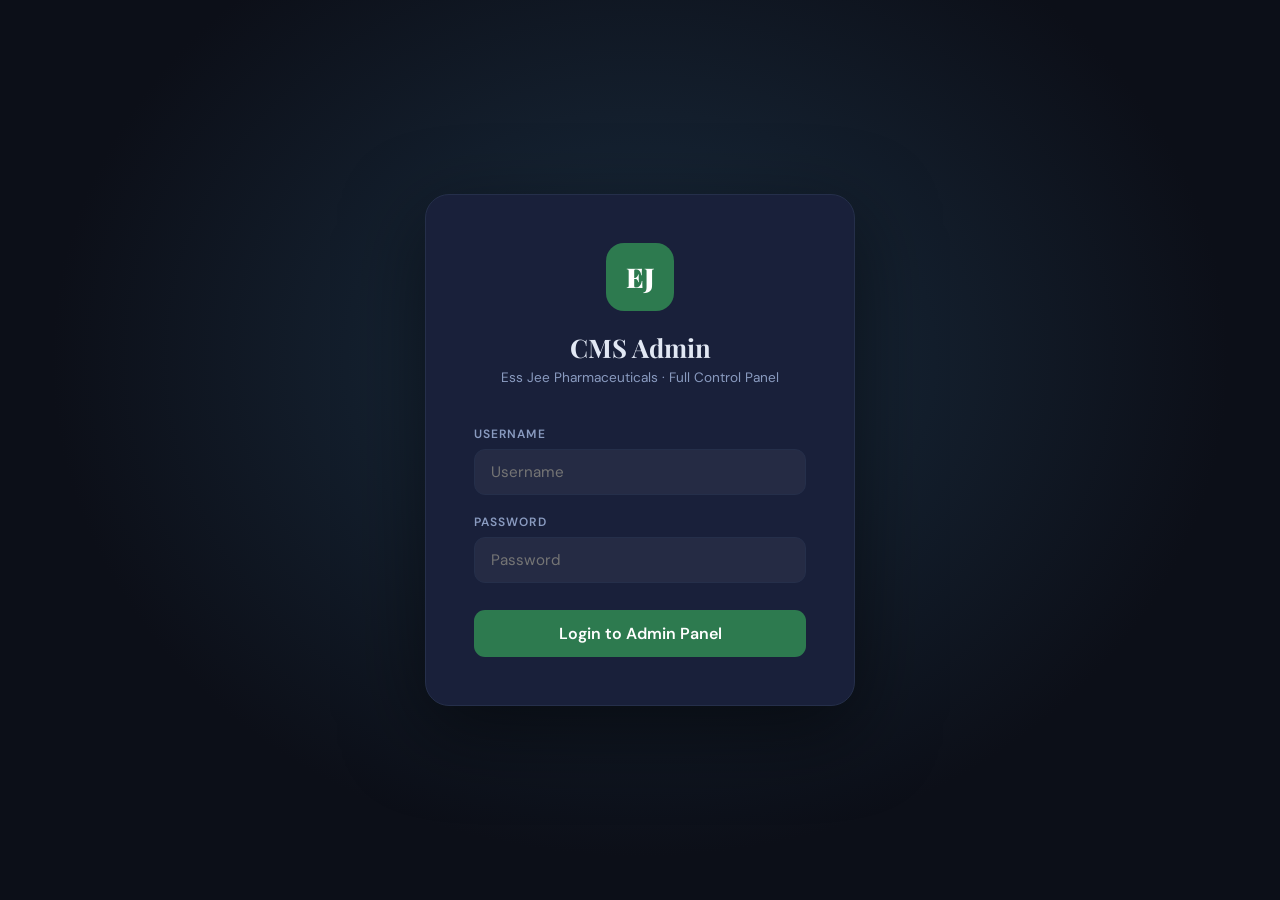
==== commit e311034e: "login pass comented" ====
--- a/admin/index.html
+++ b/admin/index.html
@@ -205,7 +205,7 @@
     <div class="fi"><label>Password</label><input type="password" id="lp" placeholder="Password" onkeydown="if(event.key==='Enter')login()"></div>
     <button class="lbtn" onclick="login()">Login to Admin Panel</button>
     <p class="lerr" id="lerr">❌ Incorrect credentials.</p>
-    <p class="lhint">Default: <strong>admin</strong> / <strong>essjee2025</strong></p>
+    <!-- <p class="lhint">Default: <strong>admin</strong> / <strong>essjee2025</strong></p> -->
   </div>
 </div>
 
